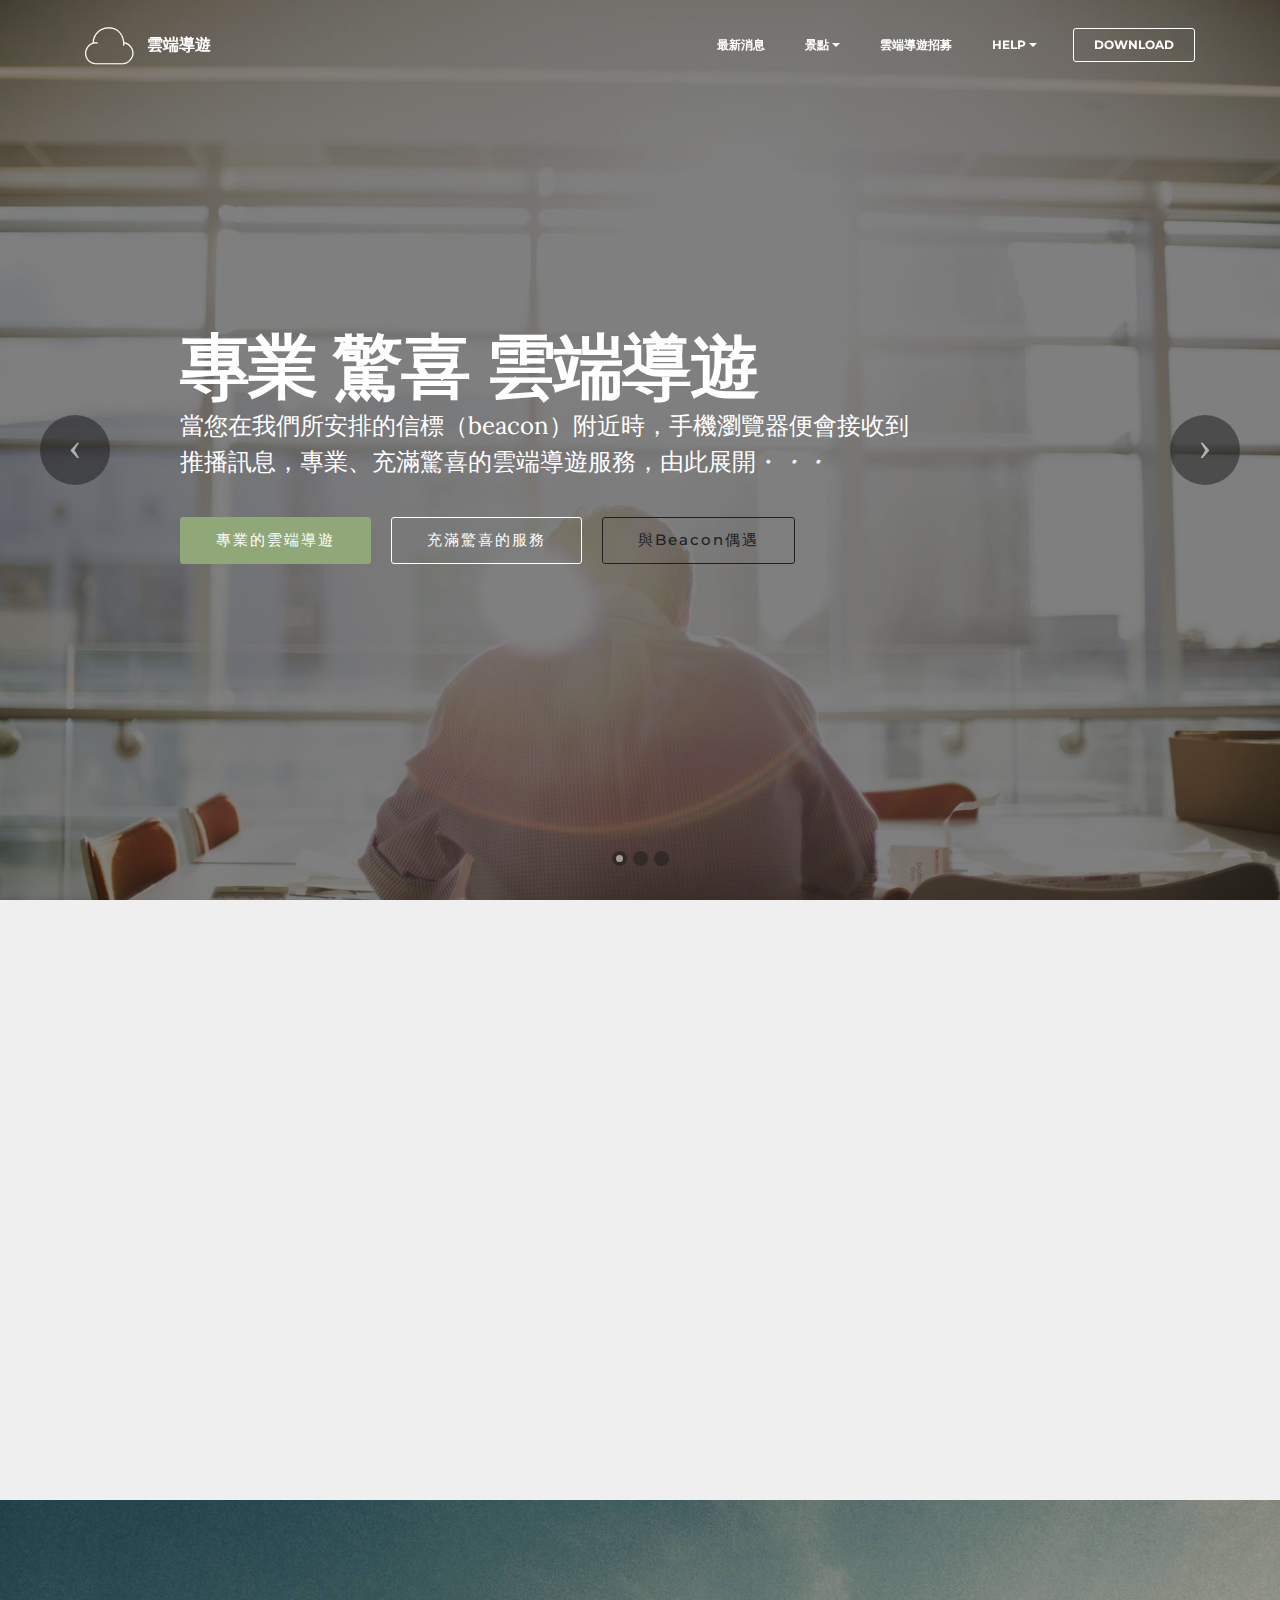
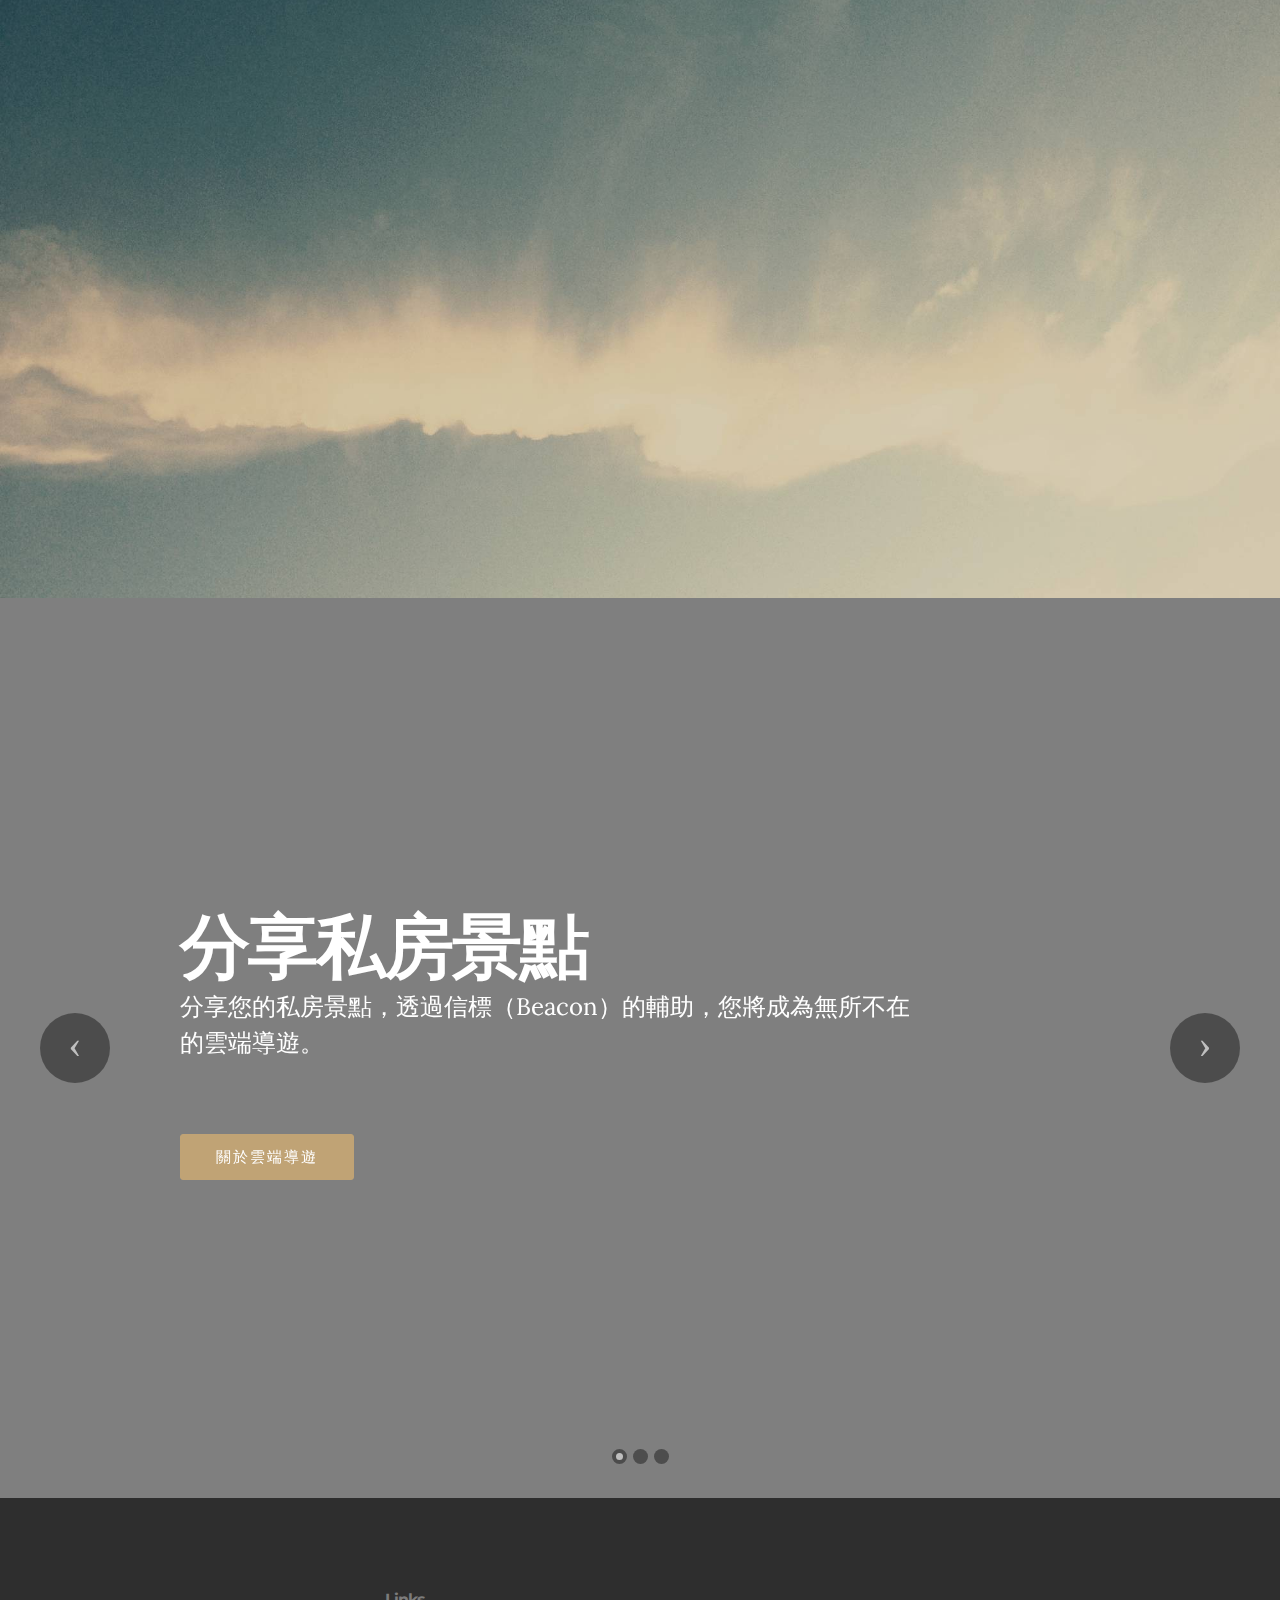
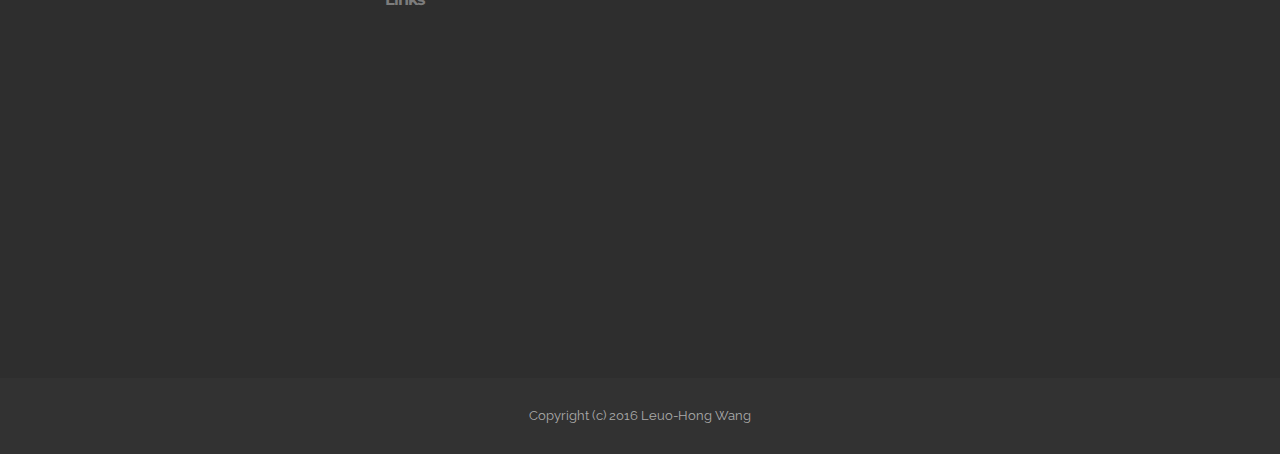
==== index.html @ e209ff15 "create github pages" ====
<!DOCTYPE html>
<html>
<head>
  <!-- Site made with Mobirise Website Builder v3.10.4, https://mobirise.com -->
  <meta charset="UTF-8">
  <meta http-equiv="X-UA-Compatible" content="IE=edge">
  <meta name="generator" content="Mobirise v3.10.4, mobirise.com">
  <meta name="viewport" content="width=device-width, initial-scale=1">
  <link rel="shortcut icon" href="assets/images/pon-128x68-38.jpg" type="image/x-icon">
  <meta name="description" content="">
  
  <link rel="stylesheet" href="https://fonts.googleapis.com/css?family=Lora:400,700,400italic,700italic&amp;subset=latin">
  <link rel="stylesheet" href="https://fonts.googleapis.com/css?family=Montserrat:400,700">
  <link rel="stylesheet" href="https://fonts.googleapis.com/css?family=Raleway:100,100i,200,200i,300,300i,400,400i,500,500i,600,600i,700,700i,800,800i,900,900i">
  <link rel="stylesheet" href="assets/bootstrap-material-design-font/css/material.css">
  <link rel="stylesheet" href="assets/et-line-font-plugin/style.css">
  <link rel="stylesheet" href="assets/web/assets/mobirise-icons/mobirise-icons.css">
  <link rel="stylesheet" href="assets/tether/tether.min.css">
  <link rel="stylesheet" href="assets/bootstrap/css/bootstrap.min.css">
  <link rel="stylesheet" href="assets/animate.css/animate.min.css">
  <link rel="stylesheet" href="assets/dropdown/css/style.css">
  <link rel="stylesheet" href="assets/theme/css/style.css">
  <link rel="stylesheet" href="assets/mobirise/css/mbr-additional.css" type="text/css">
  
  
  
</head>
<body>
<section id="menu-0">

    <nav class="navbar navbar-dropdown bg-color transparent navbar-fixed-top">
        <div class="container">

            <div class="mbr-table">
                <div class="mbr-table-cell">

                    <div class="navbar-brand">
                        <a href="index.html" class="etl-icon icon-cloud mbr-iconfont mbr-iconfont-menu navbar-logo"></a>
                        <a class="navbar-caption" href="https://mobirise.com">雲端導遊</a>
                    </div>

                </div>
                <div class="mbr-table-cell">

                    <button class="navbar-toggler pull-xs-right hidden-md-up" type="button" data-toggle="collapse" data-target="#exCollapsingNavbar">
                        <div class="hamburger-icon"></div>
                    </button>

                    <ul class="nav-dropdown collapse pull-xs-right nav navbar-nav navbar-toggleable-sm" id="exCollapsingNavbar"><li class="nav-item"><a class="nav-link link" href="https://mobirise.com/">最新消息</a></li><li class="nav-item dropdown open"><a class="nav-link link dropdown-toggle" data-toggle="dropdown-submenu" href="https://mobirise.com/" aria-expanded="true">景點</a><div class="dropdown-menu"><a class="dropdown-item" href="https://mobirise.com/">Mobile friendly</a><a class="dropdown-item" href="https://mobirise.com/">Based on Bootstrap</a><div class="dropdown"><a class="dropdown-item dropdown-toggle" data-toggle="dropdown-submenu" href="https://mobirise.com/">Trendy blocks</a><div class="dropdown-menu dropdown-submenu"><a class="dropdown-item" href="https://mobirise.com/">Image/content slider</a><a class="dropdown-item" href="https://mobirise.com/">Contact forms</a><a class="dropdown-item" href="https://mobirise.com/">Image gallery</a><a class="dropdown-item" href="https://mobirise.com/">Mobile menu</a><a class="dropdown-item" href="https://mobirise.com/">Google maps</a><a class="dropdown-item" href="https://mobirise.com/">Social buttons</a><a class="dropdown-item" href="https://mobirise.com/">Google fonts</a><a class="dropdown-item" href="https://mobirise.com/">Video background</a></div></div><a class="dropdown-item" href="https://mobirise.com/">Host anywhere</a></div></li><li class="nav-item"><a class="nav-link link" href="https://mobirise.com/" aria-expanded="false">雲端導遊招募</a></li><li class="nav-item dropdown"><a class="nav-link link dropdown-toggle" data-toggle="dropdown-submenu" href="https://mobirise.com/" aria-expanded="false">HELP</a><div class="dropdown-menu"><a class="dropdown-item" href="http://forums.mobirise.com/">Forum</a><a class="dropdown-item" href="https://mobirise.com/">Tutorials</a><a class="dropdown-item" href="https://mobirise.com/">Contact us</a></div></li><li class="nav-item nav-btn"><a class="nav-link btn btn-white btn-white-outline" href="https://mobirise.com/">DOWNLOAD</a></li></ul>
                    <button hidden="" class="navbar-toggler navbar-close" type="button" data-toggle="collapse" data-target="#exCollapsingNavbar">
                        <div class="close-icon"></div>
                    </button>

                </div>
            </div>

        </div>
    </nav>

</section>

<section class="engine"><a rel="external" href="https://mobirise.com">responsive web design software download</a></section><section class="mbr-slider mbr-section mbr-section__container carousel slide mbr-section-nopadding mbr-after-navbar" data-ride="carousel" data-keyboard="false" data-wrap="true" data-pause="false" data-interval="5000" id="slider3-6">
    <div>
        <div>
            <div>
                <ol class="carousel-indicators">
                    <li data-app-prevent-settings="" data-target="#slider3-6" class="active" data-slide-to="0"></li><li data-app-prevent-settings="" data-target="#slider3-6" data-slide-to="1"></li><li data-app-prevent-settings="" data-target="#slider3-6" data-slide-to="2"></li>
                </ol>
                <div class="carousel-inner" role="listbox">
                    <div class="mbr-section mbr-section-hero carousel-item dark center mbr-section-full active" data-bg-video-slide="false" style="background-image: url(assets/images/man-back.jpg);">
                        <div class="mbr-table-cell">
                            <div class="mbr-overlay"></div>
                            <div class="container-slide container">
                                
                                <div class="row">
                                    <div class="col-md-8 col-md-offset-1">
                                        <h2 class="mbr-section-title display-1">專業  驚喜  雲端導遊</h2>
                                        <p class="mbr-section-lead lead"><span style="font-style: normal;">當您在我們所安排的信標（beacon）附近時，手機瀏覽器便會接收到推播訊息，專業、充滿驚喜的雲端導遊服務，由此展開・</span>・・<br></p>

                                        <div class="mbr-section-btn"><a class="btn btn-lg btn-success" href="index.html#features6-8">專業的雲端導遊</a>  <a class="btn btn-lg btn-white-outline btn-white" href="index.html#features3-3">充滿驚喜的服務</a> <a class="btn btn-lg btn-black-outline btn-black" href="index.html#features3-3">與Beacon偶遇</a> </div>
                                    </div>
                                </div>
                            </div>
                        </div>
                    </div><div class="mbr-section mbr-section-hero carousel-item dark center mbr-section-full" data-bg-video-slide="https://www.youtube.com/watch?v=uNCr7NdOJgw">
                        <div class="mbr-table-cell">
                            <div class="mbr-overlay"></div>
                            <div class="container-slide container">
                                
                                <div class="row">
                                    <div class="col-md-8 col-md-offset-1">
                                        <h2 class="mbr-section-title display-1">私房景點 共享平台</h2>
                                        <p class="mbr-section-lead lead"><span style="font-style: normal;">透過專業導遊的文字、語音、多國語言導覽，攝手、寫手精美的照片與文字，大家共同構築一個私房景點的共享平台。只要您願意分享，您就是最佳的雲端導遊。</span></p>

                                        <div class="mbr-section-btn"><a class="btn btn-lg btn-primary" href="https://mobirise.com">了解更多</a> <a class="btn btn-lg btn-white btn-white-outline" href="https://mobirise.com">FOR MAC</a></div>
                                    </div>
                                </div>
                            </div>
                        </div>
                    </div><div class="mbr-section mbr-section-hero carousel-item dark center mbr-section-full" data-bg-video-slide="false" style="background-image: url(assets/images/sparklers.jpg);">
                        <div class="mbr-table-cell">
                            <div class="mbr-overlay"></div>
                            <div class="container-slide container">
                                
                                <div class="row">
                                    <div class="col-md-8 col-md-offset-3 text-xs-right">
                                        <h2 class="mbr-section-title display-1">BOOTSTRAP SLIDER</h2>
                                        <p class="mbr-section-lead lead">Choose from the large selection of latest pre-made blocks - jumbotrons, hero images, parallax scrolling, video backgrounds, hamburger menu, sticky header and more.</p>

                                        <div class="mbr-section-btn"><a class="btn btn-lg btn-info" href="https://mobirise.com">FOR WINDOWS</a> <a class="btn btn-lg btn-white btn-white-outline" href="https://mobirise.com">FOR MAC</a></div>
                                    </div>
                                </div>
                            </div>
                        </div>
                    </div>
                </div>

                <a data-app-prevent-settings="" class="left carousel-control" role="button" data-slide="prev" href="#slider3-6">
                    <span class="icon-prev" aria-hidden="true"></span>
                    <span class="sr-only">Previous</span>
                </a>
                <a data-app-prevent-settings="" class="right carousel-control" role="button" data-slide="next" href="#slider3-6">
                    <span class="icon-next" aria-hidden="true"></span>
                    <span class="sr-only">Next</span>
                </a>
            </div>
        </div>
    </div>
</section>

<section class="mbr-cards mbr-section mbr-section-nopadding" id="features6-8" style="background-color: rgb(239, 239, 239);">

    

    <div class="mbr-cards-row row">
        <div class="mbr-cards-col col-xs-12 col-lg-3" style="padding-top: 80px; padding-bottom: 80px;">
            <div class="container">
              <div class="card cart-block">
                  <div class="card-img"><a href="https://mobirise.com" class="mbri-video-play mbr-iconfont mbr-iconfont-features3"></a></div>
                  <div class="card-block">
                    <h4 class="card-title">語音導覽</h4>
                    <h5 class="card-subtitle"><span style="font-style: normal;">雲端導遊精心錄製</span></h5>
                    <p class="card-text">Bootstrap 4 has been noted as one of the most reliable and proven frameworks and Mobirise has been equipped to develop websites using this framework.</p>
                    <div class="card-btn"><a href="https://mobirise.com" class="btn btn-primary">MORE</a></div>
                    </div>
                </div>
            </div>
        </div>
        <div class="mbr-cards-col col-xs-12 col-lg-3" style="padding-top: 80px; padding-bottom: 80px;">
            <div class="container">
                <div class="card cart-block">
                    <div class="card-img"><a href="https://mobirise.com" class="etl-icon icon-global mbr-iconfont mbr-iconfont-features3"></a></div>
                    <div class="card-block">
                        <h4 class="card-title">多國語言</h4>
                        <h5 class="card-subtitle"><font color="#000000" style="font-style: normal;">中英日韓多國語言</font></h5>
                        <p class="card-text">One of Bootstrap 4's big points is responsiveness and Mobirise makes effective use of this by generating highly responsive website for you.</p>
                        <div class="card-btn"><a href="https://mobirise.com" class="btn btn-primary">MORE</a></div>
                    </div>
                </div>
            </div>
        </div>
        <div class="mbr-cards-col col-xs-12 col-lg-3" style="padding-top: 80px; padding-bottom: 80px;">
            <div class="container">
                <div class="card cart-block">
                    <div class="card-img"><a href="https://mobirise.com" class="mbri-users mbr-iconfont mbr-iconfont-features3"></a></div>
                    <div class="card-block">
                        <h4 class="card-title">專業導遊</h4>
                        <h5 class="card-subtitle"><span style="font-style: normal;">專業導遊跨刀雲端服務</span></h5>
                        <p class="card-text">Google has a highly exhaustive list of fonts compiled into its web font platform and Mobirise makes it easy for you to use them on your website easily and freely.</p>
                        <div class="card-btn"><a href="https://mobirise.com" class="btn btn-primary">MORE</a></div>
                    </div>
                </div>
            </div>
        </div>
        <div class="mbr-cards-col col-xs-12 col-lg-3" style="padding-top: 80px; padding-bottom: 80px;">
            <div class="container">
                <div class="card cart-block">
                    <div class="card-img"><a href="https://mobirise.com" class="etl-icon icon-mic mbr-iconfont mbr-iconfont-features3"></a></div>
                    <div class="card-block">
                        <h4 class="card-title">線上對談</h4>
                        <h5 class="card-subtitle"><span style="font-style: normal;">一對一線上對談立即解決您的疑問</span></h5>
                        <p class="card-text"><font color="#000000">提供一對一的線上對談功能。讓您直接與雲端導遊對談。</font></p>
                        <div class="card-btn"><a href="https://mobirise.com" class="btn btn-primary">MORE</a></div>
                    </div>
                </div>
            </div>
        </div>
        
        
    </div>
</section>

<section class="mbr-cards mbr-section mbr-section-nopadding mbr-background" id="features3-3" style="background-image: url(assets/images/jumbotron.jpg);">

    

    <div class="mbr-cards-row row">
        <div class="mbr-cards-col col-xs-12 col-lg-4" style="padding-top: 80px; padding-bottom: 80px;">
            <div class="container">
              <div class="card cart-block">
                  <div class="card-img"><img src="assets/images/table.jpg" class="card-img-top"></div>
                  <div class="card-block">
                    <h4 class="card-title">私房景點</h4>
                    <h5 class="card-subtitle">Bootstrap 4 has been noted</h5>
                    <p class="card-text">Bootstrap 4 has been noted as one of the most reliable and proven frameworks and Mobirise has been equipped to develop websites using this framework.</p>
                    <div class="card-btn"><a href="https://mobirise.com" class="btn btn-primary">MORE</a></div>
                    </div>
                </div>
            </div>
        </div>
        <div class="mbr-cards-col col-xs-12 col-lg-4" style="padding-top: 80px; padding-bottom: 80px;">
            <div class="container">
                <div class="card cart-block">
                    <div class="card-img"><img src="assets/images/desktop.jpg" class="card-img-top"></div>
                    <div class="card-block">
                        <h4 class="card-title"><font color="#000000">鄰近店家優惠</font></h4>
                        <h5 class="card-subtitle">One of Bootstrap 4's big points</h5>
                        <p class="card-text">One of Bootstrap 4's big points is responsiveness and Mobirise makes effective use of this by generating highly responsive website for you.</p>
                        <div class="card-btn"><a href="https://mobirise.com" class="btn btn-primary">MORE</a></div>
                    </div>
                </div>
            </div>
        </div>
        <div class="mbr-cards-col col-xs-12 col-lg-4" style="padding-top: 80px; padding-bottom: 80px;">
            <div class="container">
                <div class="card cart-block">
                    <div class="card-img"><img src="assets/images/coworkers.jpg" class="card-img-top"></div>
                    <div class="card-block">
                        <h4 class="card-title">不可思議的導覽內容</h4>
                        <h5 class="card-subtitle">Google has a highly exhaustive list of fonts</h5>
                        <p class="card-text">Google has a highly exhaustive list of fonts compiled into its web font platform and Mobirise makes it easy for you to use them on your website easily and freely.</p>
                        <div class="card-btn"><a href="https://mobirise.com" class="btn btn-primary">MORE</a></div>
                    </div>
                </div>
            </div>
        </div>
        
        
        
    </div>
</section>

<section class="mbr-slider mbr-section mbr-section__container carousel slide mbr-section-nopadding" data-ride="carousel" data-keyboard="false" data-wrap="true" data-pause="false" data-interval="5000" id="slider-5">
    <div>
        <div>
            <div>
                <ol class="carousel-indicators">
                    <li data-app-prevent-settings="" data-target="#slider-5" data-slide-to="0" class="active"></li><li data-app-prevent-settings="" data-target="#slider-5" data-slide-to="1"></li><li data-app-prevent-settings="" data-target="#slider-5" class="" data-slide-to="2"></li>
                </ol>
                <div class="carousel-inner" role="listbox">
                    <div class="mbr-section mbr-section-hero carousel-item dark center mbr-section-full active" data-bg-video-slide="https://www.youtube.com/watch?v=uNCr7NdOJgw">
                        <div class="mbr-table-cell">
                            <div class="mbr-overlay"></div>
                            <div class="container-slide container">
                                
                                <div class="row">
                                    <div class="col-md-8 col-md-offset-1">
                                        <h2 class="mbr-section-title display-1">分享私房景點</h2>
                                        <p class="mbr-section-lead lead"><span style="font-style: normal;">分享您的私房景點，透過信標（Beacon）的輔助，您將成為無所不在的雲端導遊。</span><br><span style="font-style: normal;"><br></span></p>

                                        <div class="mbr-section-btn"><a class="btn btn-lg btn-primary" href="https://mobirise.com">關於雲端導遊</a> </div>
                                    </div>
                                </div>
                            </div>
                        </div>
                    </div><div class="mbr-section mbr-section-hero carousel-item dark center mbr-section-full" data-bg-video-slide="false" style="background-image: url(assets/images/man-back.jpg);">
                        <div class="mbr-table-cell">
                            <div class="mbr-overlay"></div>
                            <div class="container-slide container">
                                
                                <div class="row">
                                    <div class="col-md-8 col-md-offset-1">
                                        <h2 class="mbr-section-title display-1">專業 &nbsp;驚喜 &nbsp;雲端導遊</h2>
                                        <p class="mbr-section-lead lead"><span style="font-style: normal;">當您在我們所安排的信標（beacon）附近時，手機瀏覽器便會接收到推播訊息，專業、為您帶來驚喜的雲端導遊服務，便由此展開。。。</span></p>

                                        <div class="mbr-section-btn"><a class="btn btn-lg btn-success" href="https://mobirise.com">專業導覽</a>  </div>
                                    </div>
                                </div>
                            </div>
                        </div>
                    </div><div class="mbr-section mbr-section-hero carousel-item dark center mbr-section-full" data-bg-video-slide="false" style="background-image: url(assets/images/sparklers.jpg);">
                        <div class="mbr-table-cell">
                            <div class="mbr-overlay"></div>
                            <div class="container-slide container">
                                
                                <div class="row">
                                    <div class="col-md-8 col-md-offset-3 text-xs-right">
                                        <h2 class="mbr-section-title display-1">信標訊息推播</h2>
                                        <p class="mbr-section-lead lead"><span style="font-style: normal;">當您的s, hamburger menu, sticky header and more.</span></p>

                                        <div class="mbr-section-btn"><a class="btn btn-lg btn-info" href="https://mobirise.com">FOR WINDOWS</a> <a class="btn btn-lg btn-white btn-white-outline" href="https://mobirise.com">FOR MAC</a></div>
                                    </div>
                                </div>
                            </div>
                        </div>
                    </div>
                </div>

                <a data-app-prevent-settings="" class="left carousel-control" role="button" data-slide="prev" href="#slider-5">
                    <span class="icon-prev" aria-hidden="true"></span>
                    <span class="sr-only">Previous</span>
                </a>
                <a data-app-prevent-settings="" class="right carousel-control" role="button" data-slide="next" href="#slider-5">
                    <span class="icon-next" aria-hidden="true"></span>
                    <span class="sr-only">Next</span>
                </a>
            </div>
        </div>
    </div>
</section>

<section class="mbr-section mbr-section-md-padding mbr-footer footer2" id="contacts2-4" style="background-color: rgb(46, 46, 46); padding-top: 90px; padding-bottom: 90px;">
    
    <div class="container">
        <div class="row">
            <div class="mbr-footer-content col-xs-12 col-md-3">
                <p><strong>Address</strong><br>
1234 Street Name<br>
City, AA 99999<br><br><br>
<strong>Contacts</strong><br>
Email: support@mobirise.com<br>
Phone: +1 (0) 000 0000 001<br>
Fax: +1 (0) 000 0000 002</p>
            </div>
            <div class="mbr-footer-content col-xs-12 col-md-3"><strong>Links</strong><ul><li><a class="text-white" href="https://mobirise.com/">Website builder</a></li><li><a class="text-white" href="https://mobirise.com/mobirise-free-win.zip">Download for Windows</a></li><li><a class="text-white" href="https://mobirise.com/mobirise-free-mac.zip">Download for Mac</a></li></ul></div>
            <div class="col-xs-12 col-md-6">
                <div class="mbr-map"><iframe frameborder="0" style="border:0" src="https://www.google.com/maps/embed/v1/place?key=AIzaSyA0Dx_boXQiwvdz8sJHoYeZNVTdoWONYkU&amp;q=place_id:ChIJZ3Bl622pQjQR0qw_1goAzaI" allowfullscreen=""></iframe></div>
            </div>
        </div>
    </div>
</section>

<footer class="mbr-small-footer mbr-section mbr-section-nopadding" id="footer1-2" style="background-color: rgb(50, 50, 50); padding-top: 1.75rem; padding-bottom: 1.75rem;">
    
    <div class="container">
        <p class="text-xs-center">Copyright (c) 2016 Leuo-Hong Wang</p>
    </div>
</footer>


  <script src="assets/web/assets/jquery/jquery.min.js"></script>
  <script src="assets/tether/tether.min.js"></script>
  <script src="assets/bootstrap/js/bootstrap.min.js"></script>
  <script src="assets/smooth-scroll/SmoothScroll.js"></script>
  <script src="assets/viewportChecker/jquery.viewportchecker.js"></script>
  <script src="assets/bootstrap-carousel-swipe/bootstrap-carousel-swipe.js"></script>
  <script src="assets/jquery-mb-ytplayer/jquery.mb.YTPlayer.min.js"></script>
  <script src="assets/dropdown/js/script.min.js"></script>
  <script src="assets/touchSwipe/jquery.touchSwipe.min.js"></script>
  <script src="assets/theme/js/script.js"></script>
  <script src="assets/mobirise-slider-video/script.js"></script>
  
  
  <input name="animation" type="hidden">
  </body>
</html>
---- assets/bootstrap-material-design-font/css/material.css ----
@font-face {
  font-family: 'Material-Design-Icons';
  src: url('../fonts/Material-Design-Icons.eot?3ocs8m');
  src: url('../fonts/Material-Design-Icons.eot?#iefix3ocs8m') format('embedded-opentype'), url('../fonts/Material-Design-Icons.woff?3ocs8m') format('woff'), url('../fonts/Material-Design-Icons.ttf?3ocs8m') format('truetype'), url('../fonts/Material-Design-Icons.svg?3ocs8m#Material-Design-Icons') format('svg');
  font-weight: normal;
  font-style: normal;
}
[class^="mdi-"],
[class*="mdi-"] {
  speak: none;
  display: inline-block;
  font-style: normal;
  font-variant:normal;
  font-weight:normal;
  /*font-size:24px;*/
  line-height:1;
  font-family:'Material-Design-Icons' !important;
  text-rendering: auto;
  
  -webkit-font-smoothing: antialiased;
  -moz-osx-font-smoothing: grayscale;
  -webkit-transform: translate(0, 0);
      -ms-transform: translate(0, 0);
          transform: translate(0, 0);
}
[class^="mdi-"]:before,
[class*="mdi-"]:before {
  display: inline-block;
  speak: none;
  text-decoration: inherit;
}
[class^="mdi-"].pull-left,
[class*="mdi-"].pull-left {
  margin-right: .3em;
}
[class^="mdi-"].pull-right,
[class*="mdi-"].pull-right {
  margin-left: .3em;
}
[class^="mdi-"].mdi-lg:before,
[class*="mdi-"].mdi-lg:before,
[class^="mdi-"].mdi-lg:after,
[class*="mdi-"].mdi-lg:after {
  font-size: 1.33333333em;
  line-height: 0.75em;
  vertical-align: -15%;
}
[class^="mdi-"].mdi-2x:before,
[class*="mdi-"].mdi-2x:before,
[class^="mdi-"].mdi-2x:after,
[class*="mdi-"].mdi-2x:after {
  font-size: 2em;
}
[class^="mdi-"].mdi-3x:before,
[class*="mdi-"].mdi-3x:before,
[class^="mdi-"].mdi-3x:after,
[class*="mdi-"].mdi-3x:after {
  font-size: 3em;
}
[class^="mdi-"].mdi-4x:before,
[class*="mdi-"].mdi-4x:before,
[class^="mdi-"].mdi-4x:after,
[class*="mdi-"].mdi-4x:after {
  font-size: 4em;
}
[class^="mdi-"].mdi-5x:before,
[class*="mdi-"].mdi-5x:before,
[class^="mdi-"].mdi-5x:after,
[class*="mdi-"].mdi-5x:after {
  font-size: 5em;
}
[class^="mdi-device-signal-cellular-"]:after,
[class^="mdi-device-battery-"]:after,
[class^="mdi-device-battery-charging-"]:after,
[class^="mdi-device-signal-cellular-connected-no-internet-"]:after,
[class^="mdi-device-signal-wifi-"]:after,
[class^="mdi-device-signal-wifi-statusbar-not-connected"]:after,
.mdi-device-network-wifi:after {
  opacity: .3;
  position: absolute;
  left: 0;
  top: 0;
  z-index: 1;
  display: inline-block;
  speak: none;
  text-decoration: inherit;
}
[class^="mdi-device-signal-cellular-"]:after {
  content: "\e758";
}
[class^="mdi-device-battery-"]:after {
  content: "\e735";
}
[class^="mdi-device-battery-charging-"]:after {
  content: "\e733";
}
[class^="mdi-device-signal-cellular-connected-no-internet-"]:after {
  content: "\e75d";
}
[class^="mdi-device-signal-wifi-"]:after,
.mdi-device-network-wifi:after {
  content: "\e765";
}
[class^="mdi-device-signal-wifi-statusbasr-not-connected"]:after {
  content: "\e8f7";
}
.mdi-device-signal-cellular-off:after,
.mdi-device-signal-cellular-null:after,
.mdi-device-signal-cellular-no-sim:after,
.mdi-device-signal-wifi-off:after,
.mdi-device-signal-wifi-4-bar:after,
.mdi-device-signal-cellular-4-bar:after,
.mdi-device-battery-alert:after,
.mdi-device-signal-cellular-connected-no-internet-4-bar:after,
.mdi-device-battery-std:after,
.mdi-device-battery-full .mdi-device-battery-unknown:after {
  content: "";
}
.mdi-fw {
  width: 1.28571429em;
  text-align: center;
}
.mdi-ul {
  padding-left: 0;
  margin-left: 2.14285714em;
  list-style-type: none;
}
.mdi-ul > li {
  position: relative;
}
.mdi-li {
  position: absolute;
  left: -2.14285714em;
  width: 2.14285714em;
  top: 0.14285714em;
  text-align: center;
}
.mdi-li.mdi-lg {
  left: -1.85714286em;
}
.mdi-border {
  padding: .2em .25em .15em;
  border: solid 0.08em #eeeeee;
  border-radius: .1em;
}
.mdi-spin {
  -webkit-animation: mdi-spin 2s infinite linear;
  animation: mdi-spin 2s infinite linear;
  -webkit-transform-origin: 50% 50%;
  -ms-transform-origin: 50% 50%;
      transform-origin: 50% 50%;
}
.mdi-pulse {
  -webkit-animation: mdi-spin 1s steps(8) infinite;
  animation: mdi-spin 1s steps(8) infinite;
  -webkit-transform-origin: 50% 50%;
  -ms-transform-origin: 50% 50%;
      transform-origin: 50% 50%;
}
@-webkit-keyframes mdi-spin {
  0% {
    -webkit-transform: rotate(0deg);
    transform: rotate(0deg);
  }
  100% {
    -webkit-transform: rotate(359deg);
    transform: rotate(359deg);
  }
}
@keyframes mdi-spin {
  0% {
    -webkit-transform: rotate(0deg);
    transform: rotate(0deg);
  }
  100% {
    -webkit-transform: rotate(359deg);
    transform: rotate(359deg);
  }
}
.mdi-rotate-90 {
  filter: progid:DXImageTransform.Microsoft.BasicImage(rotation=1);
  -webkit-transform: rotate(90deg);
  -ms-transform: rotate(90deg);
  transform: rotate(90deg);
}
.mdi-rotate-180 {
  filter: progid:DXImageTransform.Microsoft.BasicImage(rotation=2);
  -webkit-transform: rotate(180deg);
  -ms-transform: rotate(180deg);
  transform: rotate(180deg);
}
.mdi-rotate-270 {
  filter: progid:DXImageTransform.Microsoft.BasicImage(rotation=3);
  -webkit-transform: rotate(270deg);
  -ms-transform: rotate(270deg);
  transform: rotate(270deg);
}
.mdi-flip-horizontal {
  filter: progid:DXImageTransform.Microsoft.BasicImage(rotation=0, mirror=1);
  -webkit-transform: scale(-1, 1);
  -ms-transform: scale(-1, 1);
  transform: scale(-1, 1);
}
.mdi-flip-vertical {
  filter: progid:DXImageTransform.Microsoft.BasicImage(rotation=2, mirror=1);
  -webkit-transform: scale(1, -1);
  -ms-transform: scale(1, -1);
  transform: scale(1, -1);
}
:root .mdi-rotate-90,
:root .mdi-rotate-180,
:root .mdi-rotate-270,
:root .mdi-flip-horizontal,
:root .mdi-flip-vertical {
  -webkit-filter: none;
          filter: none;
}
.mdi-stack {
  position: relative;
  display: inline-block;
  width: 2em;
  height: 2em;
  line-height: 2em;
  vertical-align: middle;
}
.mdi-stack-1x,
.mdi-stack-2x {
  position: absolute;
  left: 0;
  width: 100%;
  text-align: center;
}
.mdi-stack-1x {
  line-height: inherit;
}
.mdi-stack-2x {
  font-size: 2em;
}
.mdi-inverse {
  color: #ffffff;
}
/* Start Icons */
.mdi-action-3d-rotation:before {
  content: "\e600";
}
.mdi-action-accessibility:before {
  content: "\e601";
}
.mdi-action-account-balance-wallet:before {
  content: "\e602";
}
.mdi-action-account-balance:before {
  content: "\e603";
}
.mdi-action-account-box:before {
  content: "\e604";
}
.mdi-action-account-child:before {
  content: "\e605";
}
.mdi-action-account-circle:before {
  content: "\e606";
}
.mdi-action-add-shopping-cart:before {
  content: "\e607";
}
.mdi-action-alarm-add:before {
  content: "\e608";
}
.mdi-action-alarm-off:before {
  content: "\e609";
}
.mdi-action-alarm-on:before {
  content: "\e60a";
}
.mdi-action-alarm:before {
  content: "\e60b";
}
.mdi-action-android:before {
  content: "\e60c";
}
.mdi-action-announcement:before {
  content: "\e60d";
}
.mdi-action-aspect-ratio:before {
  content: "\e60e";
}
.mdi-action-assessment:before {
  content: "\e60f";
}
.mdi-action-assignment-ind:before {
  content: "\e610";
}
.mdi-action-assignment-late:before {
  content: "\e611";
}
.mdi-action-assignment-return:before {
  content: "\e612";
}
.mdi-action-assignment-returned:before {
  content: "\e613";
}
.mdi-action-assignment-turned-in:before {
  content: "\e614";
}
.mdi-action-assignment:before {
  content: "\e615";
}
.mdi-action-autorenew:before {
  content: "\e616";
}
.mdi-action-backup:before {
  content: "\e617";
}
.mdi-action-book:before {
  content: "\e618";
}
.mdi-action-bookmark-outline:before {
  content: "\e619";
}
.mdi-action-bookmark:before {
  content: "\e61a";
}
.mdi-action-bug-report:before {
  content: "\e61b";
}
.mdi-action-cached:before {
  content: "\e61c";
}
.mdi-action-check-circle:before {
  content: "\e61d";
}
.mdi-action-class:before {
  content: "\e61e";
}
.mdi-action-credit-card:before {
  content: "\e61f";
}
.mdi-action-dashboard:before {
  content: "\e620";
}
.mdi-action-delete:before {
  content: "\e621";
}
.mdi-action-description:before {
  content: "\e622";
}
.mdi-action-dns:before {
  content: "\e623";
}
.mdi-action-done-all:before {
  content: "\e624";
}
.mdi-action-done:before {
  content: "\e625";
}
.mdi-action-event:before {
  content: "\e626";
}
.mdi-action-exit-to-app:before {
  content: "\e627";
}
.mdi-action-explore:before {
  content: "\e628";
}
.mdi-action-extension:before {
  content: "\e629";
}
.mdi-action-face-unlock:before {
  content: "\e62a";
}
.mdi-action-favorite-outline:before {
  content: "\e62b";
}
.mdi-action-favorite:before {
  content: "\e62c";
}
.mdi-action-find-in-page:before {
  content: "\e62d";
}
.mdi-action-find-replace:before {
  content: "\e62e";
}
.mdi-action-flip-to-back:before {
  content: "\e62f";
}
.mdi-action-flip-to-front:before {
  content: "\e630";
}
.mdi-action-get-app:before {
  content: "\e631";
}
.mdi-action-grade:before {
  content: "\e632";
}
.mdi-action-group-work:before {
  content: "\e633";
}
.mdi-action-help:before {
  content: "\e634";
}
.mdi-action-highlight-remove:before {
  content: "\e635";
}
.mdi-action-history:before {
  content: "\e636";
}
.mdi-action-home:before {
  content: "\e637";
}
.mdi-action-https:before {
  content: "\e638";
}
.mdi-action-info-outline:before {
  content: "\e639";
}
.mdi-action-info:before {
  content: "\e63a";
}
.mdi-action-input:before {
  content: "\e63b";
}
.mdi-action-invert-colors:before {
  content: "\e63c";
}
.mdi-action-label-outline:before {
  content: "\e63d";
}
.mdi-action-label:before {
  content: "\e63e";
}
.mdi-action-language:before {
  content: "\e63f";
}
.mdi-action-launch:before {
  content: "\e640";
}
.mdi-action-list:before {
  content: "\e641";
}
.mdi-action-lock-open:before {
  content: "\e642";
}
.mdi-action-lock-outline:before {
  content: "\e643";
}
.mdi-action-lock:before {
  content: "\e644";
}
.mdi-action-loyalty:before {
  content: "\e645";
}
.mdi-action-markunread-mailbox:before {
  content: "\e646";
}
.mdi-action-note-add:before {
  content: "\e647";
}
.mdi-action-open-in-browser:before {
  content: "\e648";
}
.mdi-action-open-in-new:before {
  content: "\e649";
}
.mdi-action-open-with:before {
  content: "\e64a";
}
.mdi-action-pageview:before {
  content: "\e64b";
}
.mdi-action-payment:before {
  content: "\e64c";
}
.mdi-action-perm-camera-mic:before {
  content: "\e64d";
}
.mdi-action-perm-contact-cal:before {
  content: "\e64e";
}
.mdi-action-perm-data-setting:before {
  content: "\e64f";
}
.mdi-action-perm-device-info:before {
  content: "\e650";
}
.mdi-action-perm-identity:before {
  content: "\e651";
}
.mdi-action-perm-media:before {
  content: "\e652";
}
.mdi-action-perm-phone-msg:before {
  content: "\e653";
}
.mdi-action-perm-scan-wifi:before {
  content: "\e654";
}
.mdi-action-picture-in-picture:before {
  content: "\e655";
}
.mdi-action-polymer:before {
  content: "\e656";
}
.mdi-action-print:before {
  content: "\e657";
}
.mdi-action-query-builder:before {
  content: "\e658";
}
.mdi-action-question-answer:before {
  content: "\e659";
}
.mdi-action-receipt:before {
  content: "\e65a";
}
.mdi-action-redeem:before {
  content: "\e65b";
}
.mdi-action-reorder:before {
  content: "\e65c";
}
.mdi-action-report-problem:before {
  content: "\e65d";
}
.mdi-action-restore:before {
  content: "\e65e";
}
.mdi-action-room:before {
  content: "\e65f";
}
.mdi-action-schedule:before {
  content: "\e660";
}
.mdi-action-search:before {
  content: "\e661";
}
.mdi-action-settings-applications:before {
  content: "\e662";
}
.mdi-action-settings-backup-restore:before {
  content: "\e663";
}
.mdi-action-settings-bluetooth:before {
  content: "\e664";
}
.mdi-action-settings-cell:before {
  content: "\e665";
}
.mdi-action-settings-display:before {
  content: "\e666";
}
.mdi-action-settings-ethernet:before {
  content: "\e667";
}
.mdi-action-settings-input-antenna:before {
  content: "\e668";
}
.mdi-action-settings-input-component:before {
  content: "\e669";
}
.mdi-action-settings-input-composite:before {
  content: "\e66a";
}
.mdi-action-settings-input-hdmi:before {
  content: "\e66b";
}
.mdi-action-settings-input-svideo:before {
  content: "\e66c";
}
.mdi-action-settings-overscan:before {
  content: "\e66d";
}
.mdi-action-settings-phone:before {
  content: "\e66e";
}
.mdi-action-settings-power:before {
  content: "\e66f";
}
.mdi-action-settings-remote:before {
  content: "\e670";
}
.mdi-action-settings-voice:before {
  content: "\e671";
}
.mdi-action-settings:before {
  content: "\e672";
}
.mdi-action-shop-two:before {
  content: "\e673";
}
.mdi-action-shop:before {
  content: "\e674";
}
.mdi-action-shopping-basket:before {
  content: "\e675";
}
.mdi-action-shopping-cart:before {
  content: "\e676";
}
.mdi-action-speaker-notes:before {
  content: "\e677";
}
.mdi-action-spellcheck:before {
  content: "\e678";
}
.mdi-action-star-rate:before {
  content: "\e679";
}
.mdi-action-stars:before {
  content: "\e67a";
}
.mdi-action-store:before {
  content: "\e67b";
}
.mdi-action-subject:before {
  content: "\e67c";
}
.mdi-action-supervisor-account:before {
  content: "\e67d";
}
.mdi-action-swap-horiz:before {
  content: "\e67e";
}
.mdi-action-swap-vert-circle:before {
  content: "\e67f";
}
.mdi-action-swap-vert:before {
  content: "\e680";
}
.mdi-action-system-update-tv:before {
  content: "\e681";
}
.mdi-action-tab-unselected:before {
  content: "\e682";
}
.mdi-action-tab:before {
  content: "\e683";
}
.mdi-action-theaters:before {
  content: "\e684";
}
.mdi-action-thumb-down:before {
  content: "\e685";
}
.mdi-action-thumb-up:before {
  content: "\e686";
}
.mdi-action-thumbs-up-down:before {
  content: "\e687";
}
.mdi-action-toc:before {
  content: "\e688";
}
.mdi-action-today:before {
  content: "\e689";
}
.mdi-action-track-changes:before {
  content: "\e68a";
}
.mdi-action-translate:before {
  content: "\e68b";
}
.mdi-action-trending-down:before {
  content: "\e68c";
}
.mdi-action-trending-neutral:before {
  content: "\e68d";
}
.mdi-action-trending-up:before {
  content: "\e68e";
}
.mdi-action-turned-in-not:before {
  content: "\e68f";
}
.mdi-action-turned-in:before {
  content: "\e690";
}
.mdi-action-verified-user:before {
  content: "\e691";
}
.mdi-action-view-agenda:before {
  content: "\e692";
}
.mdi-action-view-array:before {
  content: "\e693";
}
.mdi-action-view-carousel:before {
  content: "\e694";
}
.mdi-action-view-column:before {
  content: "\e695";
}
.mdi-action-view-day:before {
  content: "\e696";
}
.mdi-action-view-headline:before {
  content: "\e697";
}
.mdi-action-view-list:before {
  content: "\e698";
}
.mdi-action-view-module:before {
  content: "\e699";
}
.mdi-action-view-quilt:before {
  content: "\e69a";
}
.mdi-action-view-stream:before {
  content: "\e69b";
}
.mdi-action-view-week:before {
  content: "\e69c";
}
.mdi-action-visibility-off:before {
  content: "\e69d";
}
.mdi-action-visibility:before {
  content: "\e69e";
}
.mdi-action-wallet-giftcard:before {
  content: "\e69f";
}
.mdi-action-wallet-membership:before {
  content: "\e6a0";
}
.mdi-action-wallet-travel:before {
  content: "\e6a1";
}
.mdi-action-work:before {
  content: "\e6a2";
}
.mdi-alert-error:before {
  content: "\e6a3";
}
.mdi-alert-warning:before {
  content: "\e6a4";
}
.mdi-av-album:before {
  content: "\e6a5";
}
.mdi-av-closed-caption:before {
  content: "\e6a6";
}
.mdi-av-equalizer:before {
  content: "\e6a7";
}
.mdi-av-explicit:before {
  content: "\e6a8";
}
.mdi-av-fast-forward:before {
  content: "\e6a9";
}
.mdi-av-fast-rewind:before {
  content: "\e6aa";
}
.mdi-av-games:before {
  content: "\e6ab";
}
.mdi-av-hearing:before {
  content: "\e6ac";
}
.mdi-av-high-quality:before {
  content: "\e6ad";
}
.mdi-av-loop:before {
  content: "\e6ae";
}
.mdi-av-mic-none:before {
  content: "\e6af";
}
.mdi-av-mic-off:before {
  content: "\e6b0";
}
.mdi-av-mic:before {
  content: "\e6b1";
}
.mdi-av-movie:before {
  content: "\e6b2";
}
.mdi-av-my-library-add:before {
  content: "\e6b3";
}
.mdi-av-my-library-books:before {
  content: "\e6b4";
}
.mdi-av-my-library-music:before {
  content: "\e6b5";
}
.mdi-av-new-releases:before {
  content: "\e6b6";
}
.mdi-av-not-interested:before {
  content: "\e6b7";
}
.mdi-av-pause-circle-fill:before {
  content: "\e6b8";
}
.mdi-av-pause-circle-outline:before {
  content: "\e6b9";
}
.mdi-av-pause:before {
  content: "\e6ba";
}
.mdi-av-play-arrow:before {
  content: "\e6bb";
}
.mdi-av-play-circle-fill:before {
  content: "\e6bc";
}
.mdi-av-play-circle-outline:before {
  content: "\e6bd";
}
.mdi-av-play-shopping-bag:before {
  content: "\e6be";
}
.mdi-av-playlist-add:before {
  content: "\e6bf";
}
.mdi-av-queue-music:before {
  content: "\e6c0";
}
.mdi-av-queue:before {
  content: "\e6c1";
}
.mdi-av-radio:before {
  content: "\e6c2";
}
.mdi-av-recent-actors:before {
  content: "\e6c3";
}
.mdi-av-repeat-one:before {
  content: "\e6c4";
}
.mdi-av-repeat:before {
  content: "\e6c5";
}
.mdi-av-replay:before {
  content: "\e6c6";
}
.mdi-av-shuffle:before {
  content: "\e6c7";
}
.mdi-av-skip-next:before {
  content: "\e6c8";
}
.mdi-av-skip-previous:before {
  content: "\e6c9";
}
.mdi-av-snooze:before {
  content: "\e6ca";
}
.mdi-av-stop:before {
  content: "\e6cb";
}
.mdi-av-subtitles:before {
  content: "\e6cc";
}
.mdi-av-surround-sound:before {
  content: "\e6cd";
}
.mdi-av-timer:before {
  content: "\e6ce";
}
.mdi-av-video-collection:before {
  content: "\e6cf";
}
.mdi-av-videocam-off:before {
  content: "\e6d0";
}
.mdi-av-videocam:before {
  content: "\e6d1";
}
.mdi-av-volume-down:before {
  content: "\e6d2";
}
.mdi-av-volume-mute:before {
  content: "\e6d3";
}
.mdi-av-volume-off:before {
  content: "\e6d4";
}
.mdi-av-volume-up:before {
  content: "\e6d5";
}
.mdi-av-web:before {
  content: "\e6d6";
}
.mdi-communication-business:before {
  content: "\e6d7";
}
.mdi-communication-call-end:before {
  content: "\e6d8";
}
.mdi-communication-call-made:before {
  content: "\e6d9";
}
.mdi-communication-call-merge:before {
  content: "\e6da";
}
.mdi-communication-call-missed:before {
  content: "\e6db";
}
.mdi-communication-call-received:before {
  content: "\e6dc";
}
.mdi-communication-call-split:before {
  content: "\e6dd";
}
.mdi-communication-call:before {
  content: "\e6de";
}
.mdi-communication-chat:before {
  content: "\e6df";
}
.mdi-communication-clear-all:before {
  content: "\e6e0";
}
.mdi-communication-comment:before {
  content: "\e6e1";
}
.mdi-communication-contacts:before {
  content: "\e6e2";
}
.mdi-communication-dialer-sip:before {
  content: "\e6e3";
}
.mdi-communication-dialpad:before {
  content: "\e6e4";
}
.mdi-communication-dnd-on:before {
  content: "\e6e5";
}
.mdi-communication-email:before {
  content: "\e6e6";
}
.mdi-communication-forum:before {
  content: "\e6e7";
}
.mdi-communication-import-export:before {
  content: "\e6e8";
}
.mdi-communication-invert-colors-off:before {
  content: "\e6e9";
}
.mdi-communication-invert-colors-on:before {
  content: "\e6ea";
}
.mdi-communication-live-help:before {
  content: "\e6eb";
}
.mdi-communication-location-off:before {
  content: "\e6ec";
}
.mdi-communication-location-on:before {
  content: "\e6ed";
}
.mdi-communication-message:before {
  content: "\e6ee";
}
.mdi-communication-messenger:before {
  content: "\e6ef";
}
.mdi-communication-no-sim:before {
  content: "\e6f0";
}
.mdi-communication-phone:before {
  content: "\e6f1";
}
.mdi-communication-portable-wifi-off:before {
  content: "\e6f2";
}
.mdi-communication-quick-contacts-dialer:before {
  content: "\e6f3";
}
.mdi-communication-quick-contacts-mail:before {
  content: "\e6f4";
}
.mdi-communication-ring-volume:before {
  content: "\e6f5";
}
.mdi-communication-stay-current-landscape:before {
  content: "\e6f6";
}
.mdi-communication-stay-current-portrait:before {
  content: "\e6f7";
}
.mdi-communication-stay-primary-landscape:before {
  content: "\e6f8";
}
.mdi-communication-stay-primary-portrait:before {
  content: "\e6f9";
}
.mdi-communication-swap-calls:before {
  content: "\e6fa";
}
.mdi-communication-textsms:before {
  content: "\e6fb";
}
.mdi-communication-voicemail:before {
  content: "\e6fc";
}
.mdi-communication-vpn-key:before {
  content: "\e6fd";
}
.mdi-content-add-box:before {
  content: "\e6fe";
}
.mdi-content-add-circle-outline:before {
  content: "\e6ff";
}
.mdi-content-add-circle:before {
  content: "\e700";
}
.mdi-content-add:before {
  content: "\e701";
}
.mdi-content-archive:before {
  content: "\e702";
}
.mdi-content-backspace:before {
  content: "\e703";
}
.mdi-content-block:before {
  content: "\e704";
}
.mdi-content-clear:before {
  content: "\e705";
}
.mdi-content-content-copy:before {
  content: "\e706";
}
.mdi-content-content-cut:before {
  content: "\e707";
}
.mdi-content-content-paste:before {
  content: "\e708";
}
.mdi-content-create:before {
  content: "\e709";
}
.mdi-content-drafts:before {
  content: "\e70a";
}
.mdi-content-filter-list:before {
  content: "\e70b";
}
.mdi-content-flag:before {
  content: "\e70c";
}
.mdi-content-forward:before {
  content: "\e70d";
}
.mdi-content-gesture:before {
  content: "\e70e";
}
.mdi-content-inbox:before {
  content: "\e70f";
}
.mdi-content-link:before {
  content: "\e710";
}
.mdi-content-mail:before {
  content: "\e711";
}
.mdi-content-markunread:before {
  content: "\e712";
}
.mdi-content-redo:before {
  content: "\e713";
}
.mdi-content-remove-circle-outline:before {
  content: "\e714";
}
.mdi-content-remove-circle:before {
  content: "\e715";
}
.mdi-content-remove:before {
  content: "\e716";
}
.mdi-content-reply-all:before {
  content: "\e717";
}
.mdi-content-reply:before {
  content: "\e718";
}
.mdi-content-report:before {
  content: "\e719";
}
.mdi-content-save:before {
  content: "\e71a";
}
.mdi-content-select-all:before {
  content: "\e71b";
}
.mdi-content-send:before {
  content: "\e71c";
}
.mdi-content-sort:before {
  content: "\e71d";
}
.mdi-content-text-format:before {
  content: "\e71e";
}
.mdi-content-undo:before {
  content: "\e71f";
}
.mdi-editor-attach-file:before {
  content: "\e776";
}
.mdi-editor-attach-money:before {
  content: "\e777";
}
.mdi-editor-border-all:before {
  content: "\e778";
}
.mdi-editor-border-bottom:before {
  content: "\e779";
}
.mdi-editor-border-clear:before {
  content: "\e77a";
}
.mdi-editor-border-color:before {
  content: "\e77b";
}
.mdi-editor-border-horizontal:before {
  content: "\e77c";
}
.mdi-editor-border-inner:before {
  content: "\e77d";
}
.mdi-editor-border-left:before {
  content: "\e77e";
}
.mdi-editor-border-outer:before {
  content: "\e77f";
}
.mdi-editor-border-right:before {
  content: "\e780";
}
.mdi-editor-border-style:before {
  content: "\e781";
}
.mdi-editor-border-top:before {
  content: "\e782";
}
.mdi-editor-border-vertical:before {
  content: "\e783";
}
.mdi-editor-format-align-center:before {
  content: "\e784";
}
.mdi-editor-format-align-justify:before {
  content: "\e785";
}
.mdi-editor-format-align-left:before {
  content: "\e786";
}
.mdi-editor-format-align-right:before {
  content: "\e787";
}
.mdi-editor-format-bold:before {
  content: "\e788";
}
.mdi-editor-format-clear:before {
  content: "\e789";
}
.mdi-editor-format-color-fill:before {
  content: "\e78a";
}
.mdi-editor-format-color-reset:before {
  content: "\e78b";
}
.mdi-editor-format-color-text:before {
  content: "\e78c";
}
.mdi-editor-format-indent-decrease:before {
  content: "\e78d";
}
.mdi-editor-format-indent-increase:before {
  content: "\e78e";
}
.mdi-editor-format-italic:before {
  content: "\e78f";
}
.mdi-editor-format-line-spacing:before {
  content: "\e790";
}
.mdi-editor-format-list-bulleted:before {
  content: "\e791";
}
.mdi-editor-format-list-numbered:before {
  content: "\e792";
}
.mdi-editor-format-paint:before {
  content: "\e793";
}
.mdi-editor-format-quote:before {
  content: "\e794";
}
.mdi-editor-format-size:before {
  content: "\e795";
}
.mdi-editor-format-strikethrough:before {
  content: "\e796";
}
.mdi-editor-format-textdirection-l-to-r:before {
  content: "\e797";
}
.mdi-editor-format-textdirection-r-to-l:before {
  content: "\e798";
}
.mdi-editor-format-underline:before {
  content: "\e799";
}
.mdi-editor-functions:before {
  content: "\e79a";
}
.mdi-editor-insert-chart:before {
  content: "\e79b";
}
.mdi-editor-insert-comment:before {
  content: "\e79c";
}
.mdi-editor-insert-drive-file:before {
  content: "\e79d";
}
.mdi-editor-insert-emoticon:before {
  content: "\e79e";
}
.mdi-editor-insert-invitation:before {
  content: "\e79f";
}
.mdi-editor-insert-link:before {
  content: "\e7a0";
}
.mdi-editor-insert-photo:before {
  content: "\e7a1";
}
.mdi-editor-merge-type:before {
  content: "\e7a2";
}
.mdi-editor-mode-comment:before {
  content: "\e7a3";
}
.mdi-editor-mode-edit:before {
  content: "\e7a4";
}
.mdi-editor-publish:before {
  content: "\e7a5";
}
.mdi-editor-vertical-align-bottom:before {
  content: "\e7a6";
}
.mdi-editor-vertical-align-center:before {
  content: "\e7a7";
}
.mdi-editor-vertical-align-top:before {
  content: "\e7a8";
}
.mdi-editor-wrap-text:before {
  content: "\e7a9";
}
.mdi-file-attachment:before {
  content: "\e7aa";
}
.mdi-file-cloud-circle:before {
  content: "\e7ab";
}
.mdi-file-cloud-done:before {
  content: "\e7ac";
}
.mdi-file-cloud-download:before {
  content: "\e7ad";
}
.mdi-file-cloud-off:before {
  content: "\e7ae";
}
.mdi-file-cloud-queue:before {
  content: "\e7af";
}
.mdi-file-cloud-upload:before {
  content: "\e7b0";
}
.mdi-file-cloud:before {
  content: "\e7b1";
}
.mdi-file-file-download:before {
  content: "\e7b2";
}
.mdi-file-file-upload:before {
  content: "\e7b3";
}
.mdi-file-folder-open:before {
  content: "\e7b4";
}
.mdi-file-folder-shared:before {
  content: "\e7b5";
}
.mdi-file-folder:before {
  content: "\e7b6";
}
.mdi-device-access-alarm:before {
  content: "\e720";
}
.mdi-device-access-alarms:before {
  content: "\e721";
}
.mdi-device-access-time:before {
  content: "\e722";
}
.mdi-device-add-alarm:before {
  content: "\e723";
}
.mdi-device-airplanemode-off:before {
  content: "\e724";
}
.mdi-device-airplanemode-on:before {
  content: "\e725";
}
.mdi-device-battery-20:before {
  content: "\e726";
}
.mdi-device-battery-30:before {
  content: "\e727";
}
.mdi-device-battery-50:before {
  content: "\e728";
}
.mdi-device-battery-60:before {
  content: "\e729";
}
.mdi-device-battery-80:before {
  content: "\e72a";
}
.mdi-device-battery-90:before {
  content: "\e72b";
}
.mdi-device-battery-alert:before {
  content: "\e72c";
}
.mdi-device-battery-charging-20:before {
  content: "\e72d";
}
.mdi-device-battery-charging-30:before {
  content: "\e72e";
}
.mdi-device-battery-charging-50:before {
  content: "\e72f";
}
.mdi-device-battery-charging-60:before {
  content: "\e730";
}
.mdi-device-battery-charging-80:before {
  content: "\e731";
}
.mdi-device-battery-charging-90:before {
  content: "\e732";
}
.mdi-device-battery-charging-full:before {
  content: "\e733";
}
.mdi-device-battery-full:before {
  content: "\e734";
}
.mdi-device-battery-std:before {
  content: "\e735";
}
.mdi-device-battery-unknown:before {
  content: "\e736";
}
.mdi-device-bluetooth-connected:before {
  content: "\e737";
}
.mdi-device-bluetooth-disabled:before {
  content: "\e738";
}
.mdi-device-bluetooth-searching:before {
  content: "\e739";
}
.mdi-device-bluetooth:before {
  content: "\e73a";
}
.mdi-device-brightness-auto:before {
  content: "\e73b";
}
.mdi-device-brightness-high:before {
  content: "\e73c";
}
.mdi-device-brightness-low:before {
  content: "\e73d";
}
.mdi-device-brightness-medium:before {
  content: "\e73e";
}
.mdi-device-data-usage:before {
  content: "\e73f";
}
.mdi-device-developer-mode:before {
  content: "\e740";
}
.mdi-device-devices:before {
  content: "\e741";
}
.mdi-device-dvr:before {
  content: "\e742";
}
.mdi-device-gps-fixed:before {
  content: "\e743";
}
.mdi-device-gps-not-fixed:before {
  content: "\e744";
}
.mdi-device-gps-off:before {
  content: "\e745";
}
.mdi-device-location-disabled:before {
  content: "\e746";
}
.mdi-device-location-searching:before {
  content: "\e747";
}
.mdi-device-multitrack-audio:before {
  content: "\e748";
}
.mdi-device-network-cell:before {
  content: "\e749";
}
.mdi-device-network-wifi:before {
  content: "\e74a";
}
.mdi-device-nfc:before {
  content: "\e74b";
}
.mdi-device-now-wallpaper:before {
  content: "\e74c";
}
.mdi-device-now-widgets:before {
  content: "\e74d";
}
.mdi-device-screen-lock-landscape:before {
  content: "\e74e";
}
.mdi-device-screen-lock-portrait:before {
  content: "\e74f";
}
.mdi-device-screen-lock-rotation:before {
  content: "\e750";
}
.mdi-device-screen-rotation:before {
  content: "\e751";
}
.mdi-device-sd-storage:before {
  content: "\e752";
}
.mdi-device-settings-system-daydream:before {
  content: "\e753";
}
.mdi-device-signal-cellular-0-bar:before {
  content: "\e754";
}
.mdi-device-signal-cellular-1-bar:before {
  content: "\e755";
}
.mdi-device-signal-cellular-2-bar:before {
  content: "\e756";
}
.mdi-device-signal-cellular-3-bar:before {
  content: "\e757";
}
.mdi-device-signal-cellular-4-bar:before {
  content: "\e758";
}
.mdi-signal-wifi-statusbar-connected-no-internet-after:before {
  content: "\e8f6";
}
.mdi-device-signal-cellular-connected-no-internet-0-bar:before {
  content: "\e759";
}
.mdi-device-signal-cellular-connected-no-internet-1-bar:before {
  content: "\e75a";
}
.mdi-device-signal-cellular-connected-no-internet-2-bar:before {
  content: "\e75b";
}
.mdi-device-signal-cellular-connected-no-internet-3-bar:before {
  content: "\e75c";
}
.mdi-device-signal-cellular-connected-no-internet-4-bar:before {
  content: "\e75d";
}
.mdi-device-signal-cellular-no-sim:before {
  content: "\e75e";
}
.mdi-device-signal-cellular-null:before {
  content: "\e75f";
}
.mdi-device-signal-cellular-off:before {
  content: "\e760";
}
.mdi-device-signal-wifi-0-bar:before {
  content: "\e761";
}
.mdi-device-signal-wifi-1-bar:before {
  content: "\e762";
}
.mdi-device-signal-wifi-2-bar:before {
  content: "\e763";
}
.mdi-device-signal-wifi-3-bar:before {
  content: "\e764";
}
.mdi-device-signal-wifi-4-bar:before {
  content: "\e765";
}
.mdi-device-signal-wifi-off:before {
  content: "\e766";
}
.mdi-device-signal-wifi-statusbar-1-bar:before {
  content: "\e767";
}
.mdi-device-signal-wifi-statusbar-2-bar:before {
  content: "\e768";
}
.mdi-device-signal-wifi-statusbar-3-bar:before {
  content: "\e769";
}
.mdi-device-signal-wifi-statusbar-4-bar:before {
  content: "\e76a";
}
.mdi-device-signal-wifi-statusbar-connected-no-internet-:before {
  content: "\e76b";
}
.mdi-device-signal-wifi-statusbar-connected-no-internet:before {
  content: "\e76f";
}
.mdi-device-signal-wifi-statusbar-connected-no-internet-2:before {
  content: "\e76c";
}
.mdi-device-signal-wifi-statusbar-connected-no-internet-3:before {
  content: "\e76d";
}
.mdi-device-signal-wifi-statusbar-connected-no-internet-4:before {
  content: "\e76e";
}
.mdi-signal-wifi-statusbar-not-connected-after:before {
  content: "\e8f7";
}
.mdi-device-signal-wifi-statusbar-not-connected:before {
  content: "\e770";
}
.mdi-device-signal-wifi-statusbar-null:before {
  content: "\e771";
}
.mdi-device-storage:before {
  content: "\e772";
}
.mdi-device-usb:before {
  content: "\e773";
}
.mdi-device-wifi-lock:before {
  content: "\e774";
}
.mdi-device-wifi-tethering:before {
  content: "\e775";
}
.mdi-hardware-cast-connected:before {
  content: "\e7b7";
}
.mdi-hardware-cast:before {
  content: "\e7b8";
}
.mdi-hardware-computer:before {
  content: "\e7b9";
}
.mdi-hardware-desktop-mac:before {
  content: "\e7ba";
}
.mdi-hardware-desktop-windows:before {
  content: "\e7bb";
}
.mdi-hardware-dock:before {
  content: "\e7bc";
}
.mdi-hardware-gamepad:before {
  content: "\e7bd";
}
.mdi-hardware-headset-mic:before {
  content: "\e7be";
}
.mdi-hardware-headset:before {
  content: "\e7bf";
}
.mdi-hardware-keyboard-alt:before {
  content: "\e7c0";
}
.mdi-hardware-keyboard-arrow-down:before {
  content: "\e7c1";
}
.mdi-hardware-keyboard-arrow-left:before {
  content: "\e7c2";
}
.mdi-hardware-keyboard-arrow-right:before {
  content: "\e7c3";
}
.mdi-hardware-keyboard-arrow-up:before {
  content: "\e7c4";
}
.mdi-hardware-keyboard-backspace:before {
  content: "\e7c5";
}
.mdi-hardware-keyboard-capslock:before {
  content: "\e7c6";
}
.mdi-hardware-keyboard-control:before {
  content: "\e7c7";
}
.mdi-hardware-keyboard-hide:before {
  content: "\e7c8";
}
.mdi-hardware-keyboard-return:before {
  content: "\e7c9";
}
.mdi-hardware-keyboard-tab:before {
  content: "\e7ca";
}
.mdi-hardware-keyboard-voice:before {
  content: "\e7cb";
}
.mdi-hardware-keyboard:before {
  content: "\e7cc";
}
.mdi-hardware-laptop-chromebook:before {
  content: "\e7cd";
}
.mdi-hardware-laptop-mac:before {
  content: "\e7ce";
}
.mdi-hardware-laptop-windows:before {
  content: "\e7cf";
}
.mdi-hardware-laptop:before {
  content: "\e7d0";
}
.mdi-hardware-memory:before {
  content: "\e7d1";
}
.mdi-hardware-mouse:before {
  content: "\e7d2";
}
.mdi-hardware-phone-android:before {
  content: "\e7d3";
}
.mdi-hardware-phone-iphone:before {
  content: "\e7d4";
}
.mdi-hardware-phonelink-off:before {
  content: "\e7d5";
}
.mdi-hardware-phonelink:before {
  content: "\e7d6";
}
.mdi-hardware-security:before {
  content: "\e7d7";
}
.mdi-hardware-sim-card:before {
  content: "\e7d8";
}
.mdi-hardware-smartphone:before {
  content: "\e7d9";
}
.mdi-hardware-speaker:before {
  content: "\e7da";
}
.mdi-hardware-tablet-android:before {
  content: "\e7db";
}
.mdi-hardware-tablet-mac:before {
  content: "\e7dc";
}
.mdi-hardware-tablet:before {
  content: "\e7dd";
}
.mdi-hardware-tv:before {
  content: "\e7de";
}
.mdi-hardware-watch:before {
  content: "\e7df";
}
.mdi-image-add-to-photos:before {
  content: "\e7e0";
}
.mdi-image-adjust:before {
  content: "\e7e1";
}
.mdi-image-assistant-photo:before {
  content: "\e7e2";
}
.mdi-image-audiotrack:before {
  content: "\e7e3";
}
.mdi-image-blur-circular:before {
  content: "\e7e4";
}
.mdi-image-blur-linear:before {
  content: "\e7e5";
}
.mdi-image-blur-off:before {
  content: "\e7e6";
}
.mdi-image-blur-on:before {
  content: "\e7e7";
}
.mdi-image-brightness-1:before {
  content: "\e7e8";
}
.mdi-image-brightness-2:before {
  content: "\e7e9";
}
.mdi-image-brightness-3:before {
  content: "\e7ea";
}
.mdi-image-brightness-4:before {
  content: "\e7eb";
}
.mdi-image-brightness-5:before {
  content: "\e7ec";
}
.mdi-image-brightness-6:before {
  content: "\e7ed";
}
.mdi-image-brightness-7:before {
  content: "\e7ee";
}
.mdi-image-brush:before {
  content: "\e7ef";
}
.mdi-image-camera-alt:before {
  content: "\e7f0";
}
.mdi-image-camera-front:before {
  content: "\e7f1";
}
.mdi-image-camera-rear:before {
  content: "\e7f2";
}
.mdi-image-camera-roll:before {
  content: "\e7f3";
}
.mdi-image-camera:before {
  content: "\e7f4";
}
.mdi-image-center-focus-strong:before {
  content: "\e7f5";
}
.mdi-image-center-focus-weak:before {
  content: "\e7f6";
}
.mdi-image-collections:before {
  content: "\e7f7";
}
.mdi-image-color-lens:before {
  content: "\e7f8";
}
.mdi-image-colorize:before {
  content: "\e7f9";
}
.mdi-image-compare:before {
  content: "\e7fa";
}
.mdi-image-control-point-duplicate:before {
  content: "\e7fb";
}
.mdi-image-control-point:before {
  content: "\e7fc";
}
.mdi-image-crop-3-2:before {
  content: "\e7fd";
}
.mdi-image-crop-5-4:before {
  content: "\e7fe";
}
.mdi-image-crop-7-5:before {
  content: "\e7ff";
}
.mdi-image-crop-16-9:before {
  content: "\e800";
}
.mdi-image-crop-din:before {
  content: "\e801";
}
.mdi-image-crop-free:before {
  content: "\e802";
}
.mdi-image-crop-landscape:before {
  content: "\e803";
}
.mdi-image-crop-original:before {
  content: "\e804";
}
.mdi-image-crop-portrait:before {
  content: "\e805";
}
.mdi-image-crop-square:before {
  content: "\e806";
}
.mdi-image-crop:before {
  content: "\e807";
}
.mdi-image-dehaze:before {
  content: "\e808";
}
.mdi-image-details:before {
  content: "\e809";
}
.mdi-image-edit:before {
  content: "\e80a";
}
.mdi-image-exposure-minus-1:before {
  content: "\e80b";
}
.mdi-image-exposure-minus-2:before {
  content: "\e80c";
}
.mdi-image-exposure-plus-1:before {
  content: "\e80d";
}
.mdi-image-exposure-plus-2:before {
  content: "\e80e";
}
.mdi-image-exposure-zero:before {
  content: "\e80f";
}
.mdi-image-exposure:before {
  content: "\e810";
}
.mdi-image-filter-1:before {
  content: "\e811";
}
.mdi-image-filter-2:before {
  content: "\e812";
}
.mdi-image-filter-3:before {
  content: "\e813";
}
.mdi-image-filter-4:before {
  content: "\e814";
}
.mdi-image-filter-5:before {
  content: "\e815";
}
.mdi-image-filter-6:before {
  content: "\e816";
}
.mdi-image-filter-7:before {
  content: "\e817";
}
.mdi-image-filter-8:before {
  content: "\e818";
}
.mdi-image-filter-9-plus:before {
  content: "\e819";
}
.mdi-image-filter-9:before {
  content: "\e81a";
}
.mdi-image-filter-b-and-w:before {
  content: "\e81b";
}
.mdi-image-filter-center-focus:before {
  content: "\e81c";
}
.mdi-image-filter-drama:before {
  content: "\e81d";
}
.mdi-image-filter-frames:before {
  content: "\e81e";
}
.mdi-image-filter-hdr:before {
  content: "\e81f";
}
.mdi-image-filter-none:before {
  content: "\e820";
}
.mdi-image-filter-tilt-shift:before {
  content: "\e821";
}
.mdi-image-filter-vintage:before {
  content: "\e822";
}
.mdi-image-filter:before {
  content: "\e823";
}
.mdi-image-flare:before {
  content: "\e824";
}
.mdi-image-flash-auto:before {
  content: "\e825";
}
.mdi-image-flash-off:before {
  content: "\e826";
}
.mdi-image-flash-on:before {
  content: "\e827";
}
.mdi-image-flip:before {
  content: "\e828";
}
.mdi-image-gradient:before {
  content: "\e829";
}
.mdi-image-grain:before {
  content: "\e82a";
}
.mdi-image-grid-off:before {
  content: "\e82b";
}
.mdi-image-grid-on:before {
  content: "\e82c";
}
.mdi-image-hdr-off:before {
  content: "\e82d";
}
.mdi-image-hdr-on:before {
  content: "\e82e";
}
.mdi-image-hdr-strong:before {
  content: "\e82f";
}
.mdi-image-hdr-weak:before {
  content: "\e830";
}
.mdi-image-healing:before {
  content: "\e831";
}
.mdi-image-image-aspect-ratio:before {
  content: "\e832";
}
.mdi-image-image:before {
  content: "\e833";
}
.mdi-image-iso:before {
  content: "\e834";
}
.mdi-image-landscape:before {
  content: "\e835";
}
.mdi-image-leak-add:before {
  content: "\e836";
}
.mdi-image-leak-remove:before {
  content: "\e837";
}
.mdi-image-lens:before {
  content: "\e838";
}
.mdi-image-looks-3:before {
  content: "\e839";
}
.mdi-image-looks-4:before {
  content: "\e83a";
}
.mdi-image-looks-5:before {
  content: "\e83b";
}
.mdi-image-looks-6:before {
  content: "\e83c";
}
.mdi-image-looks-one:before {
  content: "\e83d";
}
.mdi-image-looks-two:before {
  content: "\e83e";
}
.mdi-image-looks:before {
  content: "\e83f";
}
.mdi-image-loupe:before {
  content: "\e840";
}
.mdi-image-movie-creation:before {
  content: "\e841";
}
.mdi-image-nature-people:before {
  content: "\e842";
}
.mdi-image-nature:before {
  content: "\e843";
}
.mdi-image-navigate-before:before {
  content: "\e844";
}
.mdi-image-navigate-next:before {
  content: "\e845";
}
.mdi-image-palette:before {
  content: "\e846";
}
.mdi-image-panorama-fisheye:before {
  content: "\e847";
}
.mdi-image-panorama-horizontal:before {
  content: "\e848";
}
.mdi-image-panorama-vertical:before {
  content: "\e849";
}
.mdi-image-panorama-wide-angle:before {
  content: "\e84a";
}
.mdi-image-panorama:before {
  content: "\e84b";
}
.mdi-image-photo-album:before {
  content: "\e84c";
}
.mdi-image-photo-camera:before {
  content: "\e84d";
}
.mdi-image-photo-library:before {
  content: "\e84e";
}
.mdi-image-photo:before {
  content: "\e84f";
}
.mdi-image-portrait:before {
  content: "\e850";
}
.mdi-image-remove-red-eye:before {
  content: "\e851";
}
.mdi-image-rotate-left:before {
  content: "\e852";
}
.mdi-image-rotate-right:before {
  content: "\e853";
}
.mdi-image-slideshow:before {
  content: "\e854";
}
.mdi-image-straighten:before {
  content: "\e855";
}
.mdi-image-style:before {
  content: "\e856";
}
.mdi-image-switch-camera:before {
  content: "\e857";
}
.mdi-image-switch-video:before {
  content: "\e858";
}
.mdi-image-tag-faces:before {
  content: "\e859";
}
.mdi-image-texture:before {
  content: "\e85a";
}
.mdi-image-timelapse:before {
  content: "\e85b";
}
.mdi-image-timer-3:before {
  content: "\e85c";
}
.mdi-image-timer-10:before {
  content: "\e85d";
}
.mdi-image-timer-auto:before {
  content: "\e85e";
}
.mdi-image-timer-off:before {
  content: "\e85f";
}
.mdi-image-timer:before {
  content: "\e860";
}
.mdi-image-tonality:before {
  content: "\e861";
}
.mdi-image-transform:before {
  content: "\e862";
}
.mdi-image-tune:before {
  content: "\e863";
}
.mdi-image-wb-auto:before {
  content: "\e864";
}
.mdi-image-wb-cloudy:before {
  content: "\e865";
}
.mdi-image-wb-incandescent:before {
  content: "\e866";
}
.mdi-image-wb-irradescent:before {
  content: "\e867";
}
.mdi-image-wb-sunny:before {
  content: "\e868";
}
.mdi-maps-beenhere:before {
  content: "\e869";
}
.mdi-maps-directions-bike:before {
  content: "\e86a";
}
.mdi-maps-directions-bus:before {
  content: "\e86b";
}
.mdi-maps-directions-car:before {
  content: "\e86c";
}
.mdi-maps-directions-ferry:before {
  content: "\e86d";
}
.mdi-maps-directions-subway:before {
  content: "\e86e";
}
.mdi-maps-directions-train:before {
  content: "\e86f";
}
.mdi-maps-directions-transit:before {
  content: "\e870";
}
.mdi-maps-directions-walk:before {
  content: "\e871";
}
.mdi-maps-directions:before {
  content: "\e872";
}
.mdi-maps-flight:before {
  content: "\e873";
}
.mdi-maps-hotel:before {
  content: "\e874";
}
.mdi-maps-layers-clear:before {
  content: "\e875";
}
.mdi-maps-layers:before {
  content: "\e876";
}
.mdi-maps-local-airport:before {
  content: "\e877";
}
.mdi-maps-local-atm:before {
  content: "\e878";
}
.mdi-maps-local-attraction:before {
  content: "\e879";
}
.mdi-maps-local-bar:before {
  content: "\e87a";
}
.mdi-maps-local-cafe:before {
  content: "\e87b";
}
.mdi-maps-local-car-wash:before {
  content: "\e87c";
}
.mdi-maps-local-convenience-store:before {
  content: "\e87d";
}
.mdi-maps-local-drink:before {
  content: "\e87e";
}
.mdi-maps-local-florist:before {
  content: "\e87f";
}
.mdi-maps-local-gas-station:before {
  content: "\e880";
}
.mdi-maps-local-grocery-store:before {
  content: "\e881";
}
.mdi-maps-local-hospital:before {
  content: "\e882";
}
.mdi-maps-local-hotel:before {
  content: "\e883";
}
.mdi-maps-local-laundry-service:before {
  content: "\e884";
}
.mdi-maps-local-library:before {
  content: "\e885";
}
.mdi-maps-local-mall:before {
  content: "\e886";
}
.mdi-maps-local-movies:before {
  content: "\e887";
}
.mdi-maps-local-offer:before {
  content: "\e888";
}
.mdi-maps-local-parking:before {
  content: "\e889";
}
.mdi-maps-local-pharmacy:before {
  content: "\e88a";
}
.mdi-maps-local-phone:before {
  content: "\e88b";
}
.mdi-maps-local-pizza:before {
  content: "\e88c";
}
.mdi-maps-local-play:before {
  content: "\e88d";
}
.mdi-maps-local-post-office:before {
  content: "\e88e";
}
.mdi-maps-local-print-shop:before {
  content: "\e88f";
}
.mdi-maps-local-restaurant:before {
  content: "\e890";
}
.mdi-maps-local-see:before {
  content: "\e891";
}
.mdi-maps-local-shipping:before {
  content: "\e892";
}
.mdi-maps-local-taxi:before {
  content: "\e893";
}
.mdi-maps-location-history:before {
  content: "\e894";
}
.mdi-maps-map:before {
  content: "\e895";
}
.mdi-maps-my-location:before {
  content: "\e896";
}
.mdi-maps-navigation:before {
  content: "\e897";
}
.mdi-maps-pin-drop:before {
  content: "\e898";
}
.mdi-maps-place:before {
  content: "\e899";
}
.mdi-maps-rate-review:before {
  content: "\e89a";
}
.mdi-maps-restaurant-menu:before {
  content: "\e89b";
}
.mdi-maps-satellite:before {
  content: "\e89c";
}
.mdi-maps-store-mall-directory:before {
  content: "\e89d";
}
.mdi-maps-terrain:before {
  content: "\e89e";
}
.mdi-maps-traffic:before {
  content: "\e89f";
}
.mdi-navigation-apps:before {
  content: "\e8a0";
}
.mdi-navigation-arrow-back:before {
  content: "\e8a1";
}
.mdi-navigation-arrow-drop-down-circle:before {
  content: "\e8a2";
}
.mdi-navigation-arrow-drop-down:before {
  content: "\e8a3";
}
.mdi-navigation-arrow-drop-up:before {
  content: "\e8a4";
}
.mdi-navigation-arrow-forward:before {
  content: "\e8a5";
}
.mdi-navigation-cancel:before {
  content: "\e8a6";
}
.mdi-navigation-check:before {
  content: "\e8a7";
}
.mdi-navigation-chevron-left:before {
  content: "\e8a8";
}
.mdi-navigation-chevron-right:before {
  content: "\e8a9";
}
.mdi-navigation-close:before {
  content: "\e8aa";
}
.mdi-navigation-expand-less:before {
  content: "\e8ab";
}
.mdi-navigation-expand-more:before {
  content: "\e8ac";
}
.mdi-navigation-fullscreen-exit:before {
  content: "\e8ad";
}
.mdi-navigation-fullscreen:before {
  content: "\e8ae";
}
.mdi-navigation-menu:before {
  content: "\e8af";
}
.mdi-navigation-more-horiz:before {
  content: "\e8b0";
}
.mdi-navigation-more-vert:before {
  content: "\e8b1";
}
.mdi-navigation-refresh:before {
  content: "\e8b2";
}
.mdi-navigation-unfold-less:before {
  content: "\e8b3";
}
.mdi-navigation-unfold-more:before {
  content: "\e8b4";
}
.mdi-notification-adb:before {
  content: "\e8b5";
}
.mdi-notification-bluetooth-audio:before {
  content: "\e8b6";
}
.mdi-notification-disc-full:before {
  content: "\e8b7";
}
.mdi-notification-dnd-forwardslash:before {
  content: "\e8b8";
}
.mdi-notification-do-not-disturb:before {
  content: "\e8b9";
}
.mdi-notification-drive-eta:before {
  content: "\e8ba";
}
.mdi-notification-event-available:before {
  content: "\e8bb";
}
.mdi-notification-event-busy:before {
  content: "\e8bc";
}
.mdi-notification-event-note:before {
  content: "\e8bd";
}
.mdi-notification-folder-special:before {
  content: "\e8be";
}
.mdi-notification-mms:before {
  content: "\e8bf";
}
.mdi-notification-more:before {
  content: "\e8c0";
}
.mdi-notification-network-locked:before {
  content: "\e8c1";
}
.mdi-notification-phone-bluetooth-speaker:before {
  content: "\e8c2";
}
.mdi-notification-phone-forwarded:before {
  content: "\e8c3";
}
.mdi-notification-phone-in-talk:before {
  content: "\e8c4";
}
.mdi-notification-phone-locked:before {
  content: "\e8c5";
}
.mdi-notification-phone-missed:before {
  content: "\e8c6";
}
.mdi-notification-phone-paused:before {
  content: "\e8c7";
}
.mdi-notification-play-download:before {
  content: "\e8c8";
}
.mdi-notification-play-install:before {
  content: "\e8c9";
}
.mdi-notification-sd-card:before {
  content: "\e8ca";
}
.mdi-notification-sim-card-alert:before {
  content: "\e8cb";
}
.mdi-notification-sms-failed:before {
  content: "\e8cc";
}
.mdi-notification-sms:before {
  content: "\e8cd";
}
.mdi-notification-sync-disabled:before {
  content: "\e8ce";
}
.mdi-notification-sync-problem:before {
  content: "\e8cf";
}
.mdi-notification-sync:before {
  content: "\e8d0";
}
.mdi-notification-system-update:before {
  content: "\e8d1";
}
.mdi-notification-tap-and-play:before {
  content: "\e8d2";
}
.mdi-notification-time-to-leave:before {
  content: "\e8d3";
}
.mdi-notification-vibration:before {
  content: "\e8d4";
}
.mdi-notification-voice-chat:before {
  content: "\e8d5";
}
.mdi-notification-vpn-lock:before {
  content: "\e8d6";
}
.mdi-social-cake:before {
  content: "\e8d7";
}
.mdi-social-domain:before {
  content: "\e8d8";
}
.mdi-social-group-add:before {
  content: "\e8d9";
}
.mdi-social-group:before {
  content: "\e8da";
}
.mdi-social-location-city:before {
  content: "\e8db";
}
.mdi-social-mood:before {
  content: "\e8dc";
}
.mdi-social-notifications-none:before {
  content: "\e8dd";
}
.mdi-social-notifications-off:before {
  content: "\e8de";
}
.mdi-social-notifications-on:before {
  content: "\e8df";
}
.mdi-social-notifications-paused:before {
  content: "\e8e0";
}
.mdi-social-notifications:before {
  content: "\e8e1";
}
.mdi-social-pages:before {
  content: "\e8e2";
}
.mdi-social-party-mode:before {
  content: "\e8e3";
}
.mdi-social-people-outline:before {
  content: "\e8e4";
}
.mdi-social-people:before {
  content: "\e8e5";
}
.mdi-social-person-add:before {
  content: "\e8e6";
}
.mdi-social-person-outline:before {
  content: "\e8e7";
}
.mdi-social-person:before {
  content: "\e8e8";
}
.mdi-social-plus-one:before {
  content: "\e8e9";
}
.mdi-social-poll:before {
  content: "\e8ea";
}
.mdi-social-public:before {
  content: "\e8eb";
}
.mdi-social-school:before {
  content: "\e8ec";
}
.mdi-social-share:before {
  content: "\e8ed";
}
.mdi-social-whatshot:before {
  content: "\e8ee";
}
.mdi-toggle-check-box-outline-blank:before {
  content: "\e8ef";
}
.mdi-toggle-check-box:before {
  content: "\e8f0";
}
.mdi-toggle-radio-button-off:before {
  content: "\e8f1";
}
.mdi-toggle-radio-button-on:before {
  content: "\e8f2";
}
.mdi-toggle-star-half:before {
  content: "\e8f3";
}
.mdi-toggle-star-outline:before {
  content: "\e8f4";
}
.mdi-toggle-star:before {
  content: "\e8f5";
}
---- assets/et-line-font-plugin/style.css ----
@font-face {
	font-family: 'et-line';
	src:url('fonts/et-line.eot');
	src:url('fonts/et-line.eot?#iefix') format('embedded-opentype'),
		url('fonts/et-line.woff') format('woff'),
		url('fonts/et-line.ttf') format('truetype'),
		url('fonts/et-line.svg#et-line') format('svg');
	font-weight: normal;
	font-style: normal;
}

/* Use the following CSS code if you want to use data attributes for inserting your icons */
.etl-icon, [data-icon]:before {
	font-family: 'et-line';
	content: attr(data-icon);
	speak: none;
	font-weight: normal;
	font-variant: normal;
	text-transform: none;
	line-height: 1;
	-webkit-font-smoothing: antialiased;
	-moz-osx-font-smoothing: grayscale;
	display:inline-block;
}

/* Use the following CSS code if you want to have a class per icon */
/*
Instead of a list of all class selectors,
you can use the generic selector below, but it's slower:
[class*="icon-"] {
*/
.icon-mobile, .icon-laptop, .icon-desktop, .icon-tablet, .icon-phone, .icon-document, .icon-documents, .icon-search, .icon-clipboard, .icon-newspaper, .icon-notebook, .icon-book-open, .icon-browser, .icon-calendar, .icon-presentation, .icon-picture, .icon-pictures, .icon-video, .icon-camera, .icon-printer, .icon-toolbox, .icon-briefcase, .icon-wallet, .icon-gift, .icon-bargraph, .icon-grid, .icon-expand, .icon-focus, .icon-edit, .icon-adjustments, .icon-ribbon, .icon-hourglass, .icon-lock, .icon-megaphone, .icon-shield, .icon-trophy, .icon-flag, .icon-map, .icon-puzzle, .icon-basket, .icon-envelope, .icon-streetsign, .icon-telescope, .icon-gears, .icon-key, .icon-paperclip, .icon-attachment, .icon-pricetags, .icon-lightbulb, .icon-layers, .icon-pencil, .icon-tools, .icon-tools-2, .icon-scissors, .icon-paintbrush, .icon-magnifying-glass, .icon-circle-compass, .icon-linegraph, .icon-mic, .icon-strategy, .icon-beaker, .icon-caution, .icon-recycle, .icon-anchor, .icon-profile-male, .icon-profile-female, .icon-bike, .icon-wine, .icon-hotairballoon, .icon-globe, .icon-genius, .icon-map-pin, .icon-dial, .icon-chat, .icon-heart, .icon-cloud, .icon-upload, .icon-download, .icon-target, .icon-hazardous, .icon-piechart, .icon-speedometer, .icon-global, .icon-compass, .icon-lifesaver, .icon-clock, .icon-aperture, .icon-quote, .icon-scope, .icon-alarmclock, .icon-refresh, .icon-happy, .icon-sad, .icon-facebook, .icon-twitter, .icon-googleplus, .icon-rss, .icon-tumblr, .icon-linkedin, .icon-dribbble {
	font-family: 'et-line';
	speak: none;
	font-style: normal;
	font-weight: normal;
	font-variant: normal;
	text-transform: none;
	line-height: 1;
	-webkit-font-smoothing: antialiased;
	-moz-osx-font-smoothing: grayscale;
	display:inline-block;
}
.icon-mobile:before {
	content: "\e000";
}
.icon-laptop:before {
	content: "\e001";
}
.icon-desktop:before {
	content: "\e002";
}
.icon-tablet:before {
	content: "\e003";
}
.icon-phone:before {
	content: "\e004";
}
.icon-document:before {
	content: "\e005";
}
.icon-documents:before {
	content: "\e006";
}
.icon-search:before {
	content: "\e007";
}
.icon-clipboard:before {
	content: "\e008";
}
.icon-newspaper:before {
	content: "\e009";
}
.icon-notebook:before {
	content: "\e00a";
}
.icon-book-open:before {
	content: "\e00b";
}
.icon-browser:before {
	content: "\e00c";
}
.icon-calendar:before {
	content: "\e00d";
}
.icon-presentation:before {
	content: "\e00e";
}
.icon-picture:before {
	content: "\e00f";
}
.icon-pictures:before {
	content: "\e010";
}
.icon-video:before {
	content: "\e011";
}
.icon-camera:before {
	content: "\e012";
}
.icon-printer:before {
	content: "\e013";
}
.icon-toolbox:before {
	content: "\e014";
}
.icon-briefcase:before {
	content: "\e015";
}
.icon-wallet:before {
	content: "\e016";
}
.icon-gift:before {
	content: "\e017";
}
.icon-bargraph:before {
	content: "\e018";
}
.icon-grid:before {
	content: "\e019";
}
.icon-expand:before {
	content: "\e01a";
}
.icon-focus:before {
	content: "\e01b";
}
.icon-edit:before {
	content: "\e01c";
}
.icon-adjustments:before {
	content: "\e01d";
}
.icon-ribbon:before {
	content: "\e01e";
}
.icon-hourglass:before {
	content: "\e01f";
}
.icon-lock:before {
	content: "\e020";
}
.icon-megaphone:before {
	content: "\e021";
}
.icon-shield:before {
	content: "\e022";
}
.icon-trophy:before {
	content: "\e023";
}
.icon-flag:before {
	content: "\e024";
}
.icon-map:before {
	content: "\e025";
}
.icon-puzzle:before {
	content: "\e026";
}
.icon-basket:before {
	content: "\e027";
}
.icon-envelope:before {
	content: "\e028";
}
.icon-streetsign:before {
	content: "\e029";
}
.icon-telescope:before {
	content: "\e02a";
}
.icon-gears:before {
	content: "\e02b";
}
.icon-key:before {
	content: "\e02c";
}
.icon-paperclip:before {
	content: "\e02d";
}
.icon-attachment:before {
	content: "\e02e";
}
.icon-pricetags:before {
	content: "\e02f";
}
.icon-lightbulb:before {
	content: "\e030";
}
.icon-layers:before {
	content: "\e031";
}
.icon-pencil:before {
	content: "\e032";
}
.icon-tools:before {
	content: "\e033";
}
.icon-tools-2:before {
	content: "\e034";
}
.icon-scissors:before {
	content: "\e035";
}
.icon-paintbrush:before {
	content: "\e036";
}
.icon-magnifying-glass:before {
	content: "\e037";
}
.icon-circle-compass:before {
	content: "\e038";
}
.icon-linegraph:before {
	content: "\e039";
}
.icon-mic:before {
	content: "\e03a";
}
.icon-strategy:before {
	content: "\e03b";
}
.icon-beaker:before {
	content: "\e03c";
}
.icon-caution:before {
	content: "\e03d";
}
.icon-recycle:before {
	content: "\e03e";
}
.icon-anchor:before {
	content: "\e03f";
}
.icon-profile-male:before {
	content: "\e040";
}
.icon-profile-female:before {
	content: "\e041";
}
.icon-bike:before {
	content: "\e042";
}
.icon-wine:before {
	content: "\e043";
}
.icon-hotairballoon:before {
	content: "\e044";
}
.icon-globe:before {
	content: "\e045";
}
.icon-genius:before {
	content: "\e046";
}
.icon-map-pin:before {
	content: "\e047";
}
.icon-dial:before {
	content: "\e048";
}
.icon-chat:before {
	content: "\e049";
}
.icon-heart:before {
	content: "\e04a";
}
.icon-cloud:before {
	content: "\e04b";
}
.icon-upload:before {
	content: "\e04c";
}
.icon-download:before {
	content: "\e04d";
}
.icon-target:before {
	content: "\e04e";
}
.icon-hazardous:before {
	content: "\e04f";
}
.icon-piechart:before {
	content: "\e050";
}
.icon-speedometer:before {
	content: "\e051";
}
.icon-global:before {
	content: "\e052";
}
.icon-compass:before {
	content: "\e053";
}
.icon-lifesaver:before {
	content: "\e054";
}
.icon-clock:before {
	content: "\e055";
}
.icon-aperture:before {
	content: "\e056";
}
.icon-quote:before {
	content: "\e057";
}
.icon-scope:before {
	content: "\e058";
}
.icon-alarmclock:before {
	content: "\e059";
}
.icon-refresh:before {
	content: "\e05a";
}
.icon-happy:before {
	content: "\e05b";
}
.icon-sad:before {
	content: "\e05c";
}
.icon-facebook:before {
	content: "\e05d";
}
.icon-twitter:before {
	content: "\e05e";
}
.icon-googleplus:before {
	content: "\e05f";
}
.icon-rss:before {
	content: "\e060";
}
.icon-tumblr:before {
	content: "\e061";
}
.icon-linkedin:before {
	content: "\e062";
}
.icon-dribbble:before {
	content: "\e063";
}
---- assets/web/assets/mobirise-icons/mobirise-icons.css ----
@font-face {
  font-family: 'MobiriseIcons';
  src:  url('mobirise-icons.eot?spat4u');
  src:  url('mobirise-icons.eot?spat4u#iefix') format('embedded-opentype'),
    url('mobirise-icons.ttf?spat4u') format('truetype'),
    url('mobirise-icons.woff?spat4u') format('woff'),
    url('mobirise-icons.svg?spat4u#MobiriseIcons') format('svg');
  font-weight: normal;
  font-style: normal;
}

[class^="mbri-"], [class*=" mbri-"] {
  /* use !important to prevent issues with browser extensions that change fonts */
  font-family: MobiriseIcons !important;
  speak: none;
  font-style: normal;
  font-weight: normal;
  font-variant: normal;
  text-transform: none;
  line-height: 1;

  /* Better Font Rendering =========== */
  -webkit-font-smoothing: antialiased;
  -moz-osx-font-smoothing: grayscale;
}

.mbri-alert:before {
  content: "\e900";
}
.mbri-android:before {
  content: "\e901";
}
.mbri-apple:before {
  content: "\e902";
}
.mbri-arrow-next:before {
  content: "\e903";
}
.mbri-arrow-prev:before {
  content: "\e904";
}
.mbri-bookmark:before {
  content: "\e905";
}
.mbri-bootstrap:before {
  content: "\e906";
}
.mbri-briefcase:before {
  content: "\e907";
}
.mbri-browse:before {
  content: "\e908";
}
.mbri-calendar:before {
  content: "\e909";
}
.mbri-camera:before {
  content: "\e90a";
}
.mbri-cart-add:before {
  content: "\e90b";
}
.mbri-cart-full:before {
  content: "\e90c";
}
.mbri-cash:before {
  content: "\e90d";
}
.mbri-change-style:before {
  content: "\e90e";
}
.mbri-chat:before {
  content: "\e90f";
}
.mbri-clock:before {
  content: "\e910";
}
.mbri-close:before {
  content: "\e911";
}
.mbri-cloud:before {
  content: "\e912";
}
.mbri-code:before {
  content: "\e913";
}
.mbri-contact-form:before {
  content: "\e914";
}
.mbri-credit-card:before {
  content: "\e915";
}
.mbri-cursor-click:before {
  content: "\e916";
}
.mbri-cust-feedback:before {
  content: "\e917";
}
.mbri-database:before {
  content: "\e918";
}
.mbri-delivery:before {
  content: "\e919";
}
.mbri-desctop:before {
  content: "\e91a";
}
.mbri-devices:before {
  content: "\e91b";
}
.mbri-down:before {
  content: "\e91c";
}
.mbri-download:before {
  content: "\e91d";
}
.mbri-drag-n-drop:before {
  content: "\e91e";
}
.mbri-edit:before {
  content: "\e91f";
}
.mbri-edit2:before {
  content: "\e920";
}
.mbri-error:before {
  content: "\e921";
}
.mbri-extension:before {
  content: "\e922";
}
.mbri-features:before {
  content: "\e923";
}
.mbri-file:before {
  content: "\e924";
}
.mbri-flag:before {
  content: "\e925";
}
.mbri-folder:before {
  content: "\e926";
}
.mbri-gift:before {
  content: "\e927";
}
.mbri-globe-2:before {
  content: "\e928";
}
.mbri-globe:before {
  content: "\e929";
}
.mbri-growing-chart:before {
  content: "\e92a";
}
.mbri-hearth:before {
  content: "\e92b";
}
.mbri-help:before {
  content: "\e92c";
}
.mbri-home:before {
  content: "\e92d";
}
.mbri-hot-cup:before {
  content: "\e92e";
}
.mbri-idea:before {
  content: "\e92f";
}
.mbri-image-gallery:before {
  content: "\e930";
}
.mbri-image-slider:before {
  content: "\e931";
}
.mbri-info:before {
  content: "\e932";
}
.mbri-key:before {
  content: "\e933";
}
.mbri-laptop:before {
  content: "\e934";
}
.mbri-layers:before {
  content: "\e935";
}
.mbri-left:before {
  content: "\e936";
}
.mbri-letter:before {
  content: "\e937";
}
.mbri-like:before {
  content: "\e938";
}
.mbri-link:before {
  content: "\e939";
}
.mbri-lock:before {
  content: "\e93a";
}
.mbri-login:before {
  content: "\e93b";
}
.mbri-logout:before {
  content: "\e93c";
}
.mbri-magic-stick:before {
  content: "\e93d";
}
.mbri-map-pin:before {
  content: "\e93e";
}
.mbri-menu:before {
  content: "\e93f";
}
.mbri-mobile:before {
  content: "\e940";
}
.mbri-mobile2:before {
  content: "\e941";
}
.mbri-mobirise:before {
  content: "\e942";
}
.mbri-music:before {
  content: "\e943";
}
.mbri-new-file:before {
  content: "\e944";
}
.mbri-opened-folder:before {
  content: "\e945";
}
.mbri-pages:before {
  content: "\e946";
}
.mbri-paper-plane:before {
  content: "\e947";
}
.mbri-paperclip:before {
  content: "\e948";
}
.mbri-photo:before {
  content: "\e949";
}
.mbri-photos:before {
  content: "\e94a";
}
.mbri-pin:before {
  content: "\e94b";
}
.mbri-play:before {
  content: "\e94c";
}
.mbri-plus:before {
  content: "\e94d";
}
.mbri-preview:before {
  content: "\e94e";
}
.mbri-print:before {
  content: "\e94f";
}
.mbri-protect:before {
  content: "\e950";
}
.mbri-question:before {
  content: "\e951";
}
.mbri-quote:before {
  content: "\e952";
}
.mbri-refresh:before {
  content: "\e953";
}
.mbri-responsive:before {
  content: "\e954";
}
.mbri-right:before {
  content: "\e955";
}
.mbri-rocket:before {
  content: "\e956";
}
.mbri-sad-face:before {
  content: "\e957";
}
.mbri-sale:before {
  content: "\e958";
}
.mbri-save:before {
  content: "\e959";
}
.mbri-search:before {
  content: "\e95a";
}
.mbri-setting:before {
  content: "\e95b";
}
.mbri-setting2:before {
  content: "\e95c";
}
.mbri-setting3:before {
  content: "\e95d";
}
.mbri-share:before {
  content: "\e95e";
}
.mbri-shoping-bag:before {
  content: "\e95f";
}
.mbri-shoping-basket:before {
  content: "\e960";
}
.mbri-shoping-cart:before {
  content: "\e961";
}
.mbri-sites:before {
  content: "\e962";
}
.mbri-smile-face:before {
  content: "\e963";
}
.mbri-speed:before {
  content: "\e964";
}
.mbri-star:before {
  content: "\e965";
}
.mbri-success:before {
  content: "\e966";
}
.mbri-sun:before {
  content: "\e967";
}
.mbri-tablet:before {
  content: "\e968";
}
.mbri-target:before {
  content: "\e969";
}
.mbri-timer:before {
  content: "\e96a";
}
.mbri-to-ftp:before {
  content: "\e96b";
}
.mbri-to-local-drive:before {
  content: "\e96c";
}
.mbri-touch-swipe:before {
  content: "\e96d";
}
.mbri-touch:before {
  content: "\e96e";
}
.mbri-trash:before {
  content: "\e96f";
}
.mbri-unlock:before {
  content: "\e970";
}
.mbri-up:before {
  content: "\e971";
}
.mbri-upload:before {
  content: "\e972";
}
.mbri-user:before {
  content: "\e973";
}
.mbri-user2:before {
  content: "\e974";
}
.mbri-users:before {
  content: "\e975";
}
.mbri-video-play:before {
  content: "\e976";
}
.mbri-video:before {
  content: "\e977";
}
.mbri-watch:before {
  content: "\e978";
}
.mbri-website-theme:before {
  content: "\e979";
}
.mbri-wifi:before {
  content: "\e97a";
}
.mbri-windows:before {
  content: "\e97b";
}
---- assets/dropdown/css/style.css ----
.navbar-dropdown {
  left: 0;
  padding: 0;
  position: absolute;
  right: 0;
  top: 0;
  transition: all 0.45s ease;
  z-index: 1030; }
  .navbar-dropdown .navbar-brand {
    float: none;
    font-size: 0;
    padding: 1.25rem 0;
    position: relative;
    transition: padding 0.25s ease;
    white-space: nowrap; }
    .navbar-dropdown .navbar-brand::before {
      content: "";
      display: inline-block;
      height: 100%;
      vertical-align: middle; }
  .navbar-dropdown .navbar-logo,
  .navbar-dropdown .navbar-caption {
    display: inline-block;
    vertical-align: middle; }
  .navbar-dropdown .navbar-logo {
    margin-right: 0.8rem;
    transition: margin 0.3s ease-in-out; }
    .navbar-dropdown .navbar-logo img {
      height: 3.125rem;
      transition: all 0.3s ease-in-out; }
  .navbar-dropdown .mbr-table-cell {
    height: 5.625rem; }
  .navbar-dropdown .navbar-caption {
    font-family: "Montserrat";
    font-size: 1rem;
    font-weight: 700;
    white-space: normal; }
    .navbar-dropdown .navbar-caption, .navbar-dropdown .navbar-caption:hover {
      color: inherit;
      text-decoration: none; }
  .navbar-dropdown.navbar-fixed-top {
    position: fixed; }
  .navbar-dropdown.bg-color.transparent {
    background: none !important; }
  .navbar-dropdown.navbar-short .navbar-brand {
    padding: 0.625rem 0; }
  .navbar-dropdown.navbar-short .navbar-logo {
    margin-right: 0.5rem; }
    .navbar-dropdown.navbar-short .navbar-logo img {
      height: 2.375rem; }
  .navbar-dropdown.navbar-short .mbr-table-cell {
    height: 3.625rem; }
  .navbar-dropdown .navbar-close {
    left: 0.6875rem;
    position: fixed;
    top: 0.75rem;
    z-index: 1000; }
  .navbar-dropdown.opened {
    background: none !important; }
    .navbar-dropdown.opened .navbar-brand,
    .navbar-dropdown.opened .navbar-toggler {
      display: none; }
  .navbar-dropdown .hamburger-icon {
    content: "";
    width: 16px;
    -webkit-box-shadow: 0 -6px 0 1px,0 0 0 1px,0 6px 0 1px;
    -moz-box-shadow: 0 -6px 0 1px,0 0 0 1px,0 6px 0 1px;
    box-shadow: 0 -6px 0 1px,0 0 0 1px,0 6px 0 1px; }
  .navbar-dropdown .close-icon {
    position: relative;
    width: 21px;
    height: 21px;
    overflow: hidden; }
    .navbar-dropdown .close-icon::before, .navbar-dropdown .close-icon::after {
      content: '';
      position: absolute;
      height: 2px;
      width: 100%;
      top: 50%;
      left: 0;
      margin-top: -1px; }
    .navbar-dropdown .close-icon::before {
      transform: rotate(45deg);
      -ms-transform: rotate(45deg);
      -webkit-transform: rotate(45deg); }
    .navbar-dropdown .close-icon::after {
      transform: rotate(-45deg);
      -ms-transform: rotate(-45deg);
      -webkit-transform: rotate(-45deg); }

.dropdown-menu .dropdown-toggle[data-toggle="dropdown-submenu"]::after {
  border-bottom: 0.35em solid transparent;
  border-left: 0.35em solid;
  border-right: 0;
  border-top: 0.35em solid transparent;
  margin-left: 0.3rem; }

.dropdown-menu .dropdown-item:focus {
  outline: 0; }

.nav-dropdown {
  display: table !important;
  font-family: "Montserrat";
  font-size: 0.75rem;
  font-weight: 700;
  height: auto !important; }
  .nav-dropdown .nav-item {
    display: table-cell;
    float: none;
    vertical-align: middle; }
  .nav-dropdown .nav-btn {
    padding-left: 1rem; }
  .nav-dropdown .link {
    margin: 1.667em;
    padding: 0;
    transition: color .2s ease-in-out; }
    .nav-dropdown .link.dropdown-toggle {
      margin-right: 2.583em; }
      .nav-dropdown .link.dropdown-toggle::after {
        margin-left: .25rem;
        border-top: 0.35em solid;
        border-right: 0.35em solid transparent;
        border-left: 0.35em solid transparent;
        border-bottom: 0; }
      .nav-dropdown .link.dropdown-toggle::after {
        display: block;
        margin-top: -0.1667em;
        position: absolute;
        right: 1.3333em;
        top: 50%; }
      .nav-dropdown .link.dropdown-toggle[aria-expanded="true"] {
        margin: 0;
        padding: 1.667em 2.583em 1.667em 1.667em; }
  .nav-dropdown .link::after,
  .nav-dropdown .dropdown-item::after {
    color: inherit; }
  .nav-dropdown .btn {
    font-size: 0.75rem;
    font-weight: 700;
    letter-spacing: 0;
    margin-bottom: 0;
    padding-left: 1.25rem;
    padding-right: 1.25rem; }
  .nav-dropdown .dropdown-menu {
    border-radius: 0;
    border: 0;
    left: 0;
    margin: 0;
    padding-bottom: 1.25rem;
    padding-top: 1.25rem; }
  .nav-dropdown .dropdown-submenu {
    left: 100%;
    margin-left: 0.125rem;
    margin-top: -1.25rem;
    top: 0; }
  .nav-dropdown .dropdown-item {
    font-size: 0.8125rem;
    font-weight: 500;
    line-height: 2;
    padding: 0.3846em 4.615em 0.3846em 1.5385em;
    position: relative;
    transition: color .2s ease-in-out, background-color .2s ease-in-out; }
    .nav-dropdown .dropdown-item::after {
      margin-top: -0.3077em;
      position: absolute;
      right: 1.1538em;
      top: 50%; }
    .nav-dropdown .dropdown-item:focus, .nav-dropdown .dropdown-item:hover {
      background: none; }

@media (max-width: 767px) {
  .nav-dropdown.navbar-toggleable-sm {
    bottom: 0;
    display: none;
    left: 0;
    overflow-x: hidden;
    position: fixed;
    top: 0;
    transform: translateX(-100%);
    -ms-transform: translateX(-100%);
    -webkit-transform: translateX(-100%);
    width: 18.75rem;
    z-index: 999; } }
.nav-dropdown.navbar-toggleable-xl {
  bottom: 0;
  display: none;
  left: 0;
  overflow-x: hidden;
  position: fixed;
  top: 0;
  transform: translateX(-100%);
  -ms-transform: translateX(-100%);
  -webkit-transform: translateX(-100%);
  width: 18.75rem;
  z-index: 999; }

.nav-dropdown-sm {
  display: block !important;
  overflow-x: hidden;
  overflow: auto;
  padding-top: 3.875rem; }
  .nav-dropdown-sm::after {
    content: "";
    display: block;
    height: 3rem;
    width: 100%; }
  .nav-dropdown-sm.collapse.in ~ .navbar-close {
    display: block !important; }
  .nav-dropdown-sm.collapsing, .nav-dropdown-sm.collapse.in {
    transform: translateX(0);
    -ms-transform: translateX(0);
    -webkit-transform: translateX(0);
    transition: all 0.25s ease-out;
    -webkit-transition: all 0.25s ease-out; }
  .nav-dropdown-sm.collapsing[aria-expanded="false"] {
    transform: translateX(-100%);
    -ms-transform: translateX(-100%);
    -webkit-transform: translateX(-100%); }
  .nav-dropdown-sm .nav-item {
    display: block;
    margin-left: 0 !important;
    padding-left: 0; }
  .nav-dropdown-sm .link,
  .nav-dropdown-sm .dropdown-item {
    border-top: 1px dotted rgba(255, 255, 255, 0.1);
    font-size: 0.8125rem;
    line-height: 1.6;
    margin: 0 !important;
    padding: 0.875rem 2.4rem 0.875rem 1.5625rem !important;
    position: relative;
    white-space: normal; }
    .nav-dropdown-sm .link:focus, .nav-dropdown-sm .link:hover,
    .nav-dropdown-sm .dropdown-item:focus,
    .nav-dropdown-sm .dropdown-item:hover {
      background: rgba(0, 0, 0, 0.2) !important; }
  .nav-dropdown-sm .nav-btn {
    position: relative;
    padding: 1.5625rem 1.5625rem 0 1.5625rem; }
    .nav-dropdown-sm .nav-btn::before {
      border-top: 1px dotted rgba(255, 255, 255, 0.1);
      content: "";
      left: 0;
      position: absolute;
      top: 0;
      width: 100%; }
    .nav-dropdown-sm .nav-btn + .nav-btn {
      padding-top: 0.625rem; }
      .nav-dropdown-sm .nav-btn + .nav-btn::before {
        display: none; }
  .nav-dropdown-sm .btn {
    padding: 0.625rem 0; }
  .nav-dropdown-sm .dropdown-toggle::after {
    position: absolute;
    right: 1.25rem;
    top: 50%;
    margin-top: -0.154em; }
  .nav-dropdown-sm .dropdown-toggle[data-toggle="dropdown-submenu"]::after {
    margin-left: .25rem;
    border-top: 0.35em solid;
    border-right: 0.35em solid transparent;
    border-left: 0.35em solid transparent;
    border-bottom: 0; }
  .nav-dropdown-sm .dropdown-toggle[data-toggle="dropdown-submenu"][aria-expanded="true"]::after {
    border-top: 0;
    border-right: 0.35em solid transparent;
    border-left: 0.35em solid transparent;
    border-bottom: 0.35em solid; }
  .nav-dropdown-sm .dropdown-menu {
    margin: 0;
    padding: 0;
    position: relative;
    top: 0;
    left: 0;
    width: 100%;
    border: 0;
    float: none;
    border-radius: 0;
    background: none; }

.is-builder .nav-dropdown.collapsing {
  transition: none !important; }

/*# sourceMappingURL=style.css.map */
---- assets/mobirise/css/mbr-additional.css ----
@import url(https://fonts.googleapis.com/css?family=Montserrat:400,700);
@import url(https://fonts.googleapis.com/css?family=Lora:400,700);
@import url(https://fonts.googleapis.com/css?family=Raleway:400,300,700);



body,
input,
textarea,
.mbr-company .list-group-text {
  font-family: 'Raleway', sans-serif;
}
.mbr-footer-content li,
.mbr-footer .mbr-contacts li {
  font-family: 'Raleway', sans-serif;
}
.btn,
.alert,
h1,
h2,
h3,
h4,
h5,
h6,
.h1,
.h2,
.h3,
.h4,
.h5,
.h6,
.display-1,
.display-2,
.display-3,
.display-4,
.mbr-figure .mbr-figure-caption,
.mbr-gallery-title,
.mbr-map [data-state-details],
.mbr-price {
  font-family: 'Montserrat', sans-serif;
}
.mbr-footer-content h1,
.mbr-footer .mbr-contacts h1,
.mbr-footer-content h2,
.mbr-footer .mbr-contacts h2,
.mbr-footer-content h3,
.mbr-footer .mbr-contacts h3,
.mbr-footer-content h4,
.mbr-footer .mbr-contacts h4,
.mbr-footer-content p strong,
.mbr-footer .mbr-contacts p strong,
.mbr-footer-content strong,
.mbr-footer .mbr-contacts strong {
  font-family: 'Montserrat', sans-serif;
}
.btn-sm,
.lead a,
.lead blockquote,
.mbr-section-subtitle,
.mbr-section-hero .mbr-section-lead,
.mbr-cards .card-subtitle,
.mbr-testimonial .card-block {
  font-family: 'Lora', serif;
}
.mbr-author-name {
  font-family: 'Montserrat', sans-serif;
}
.mbr-author-desc {
  font-family: 'Lora', serif;
}
.mbr-plan-title {
  font-family: 'Montserrat', sans-serif;
}
.mbr-plan-subtitle,
.mbr-plan-price-desc {
  font-family: 'Lora', serif;
}
.bg-primary {
  background-color: #c0a375 !important;
}
.bg-success {
  background-color: #90a878 !important;
}
.bg-info {
  background-color: #7e9b9f !important;
}
.bg-warning {
  background-color: #f3c649 !important;
}
.bg-danger {
  background-color: #f28281 !important;
}
.btn-primary {
  background-color: #c0a375;
  border-color: #c0a375;
  color: #ffffff;
}
.btn-primary:hover,
.btn-primary:focus,
.btn-primary.focus,
.btn-primary:active,
.btn-primary.active {
  color: #ffffff;
  background-color: #a07e49;
  border-color: #a07e49;
}
.btn-primary.disabled,
.btn-primary:disabled {
  color: #ffffff !important;
  background-color: #a07e49 !important;
  border-color: #a07e49 !important;
}
.btn-secondary {
  background-color: #bfcecb;
  border-color: #bfcecb;
  color: #ffffff;
}
.btn-secondary:hover,
.btn-secondary:focus,
.btn-secondary.focus,
.btn-secondary:active,
.btn-secondary.active {
  color: #ffffff;
  background-color: #94ada8;
  border-color: #94ada8;
}
.btn-secondary.disabled,
.btn-secondary:disabled {
  color: #ffffff !important;
  background-color: #94ada8 !important;
  border-color: #94ada8 !important;
}
.btn-info {
  background-color: #7e9b9f;
  border-color: #7e9b9f;
  color: #ffffff;
}
.btn-info:hover,
.btn-info:focus,
.btn-info.focus,
.btn-info:active,
.btn-info.active {
  color: #ffffff;
  background-color: #597478;
  border-color: #597478;
}
.btn-info.disabled,
.btn-info:disabled {
  color: #ffffff !important;
  background-color: #597478 !important;
  border-color: #597478 !important;
}
.btn-success {
  background-color: #90a878;
  border-color: #90a878;
  color: #ffffff;
}
.btn-success:hover,
.btn-success:focus,
.btn-success.focus,
.btn-success:active,
.btn-success.active {
  color: #ffffff;
  background-color: #6a8153;
  border-color: #6a8153;
}
.btn-success.disabled,
.btn-success:disabled {
  color: #ffffff !important;
  background-color: #6a8153 !important;
  border-color: #6a8153 !important;
}
.btn-warning {
  background-color: #f3c649;
  border-color: #f3c649;
  color: #ffffff;
}
.btn-warning:hover,
.btn-warning:focus,
.btn-warning.focus,
.btn-warning:active,
.btn-warning.active {
  color: #ffffff;
  background-color: #e1a90f;
  border-color: #e1a90f;
}
.btn-warning.disabled,
.btn-warning:disabled {
  color: #ffffff !important;
  background-color: #e1a90f !important;
  border-color: #e1a90f !important;
}
.btn-danger {
  background-color: #f28281;
  border-color: #f28281;
  color: #ffffff;
}
.btn-danger:hover,
.btn-danger:focus,
.btn-danger.focus,
.btn-danger:active,
.btn-danger.active {
  color: #ffffff;
  background-color: #eb3d3c;
  border-color: #eb3d3c;
}
.btn-danger.disabled,
.btn-danger:disabled {
  color: #ffffff !important;
  background-color: #eb3d3c !important;
  border-color: #eb3d3c !important;
}
.btn-primary-outline {
  background: none;
  border-color: #8e7041;
  color: #8e7041;
}
.btn-primary-outline:hover,
.btn-primary-outline:focus,
.btn-primary-outline.focus,
.btn-primary-outline:active,
.btn-primary-outline.active {
  color: #ffffff;
  background-color: #c0a375;
  border-color: #c0a375;
}
.btn-primary-outline.disabled,
.btn-primary-outline:disabled {
  color: #ffffff !important;
  background-color: #c0a375 !important;
  border-color: #c0a375 !important;
}
.btn-secondary-outline {
  background: none;
  border-color: #85a29c;
  color: #85a29c;
}
.btn-secondary-outline:hover,
.btn-secondary-outline:focus,
.btn-secondary-outline.focus,
.btn-secondary-outline:active,
.btn-secondary-outline.active {
  color: #ffffff;
  background-color: #bfcecb;
  border-color: #bfcecb;
}
.btn-secondary-outline.disabled,
.btn-secondary-outline:disabled {
  color: #ffffff !important;
  background-color: #bfcecb !important;
  border-color: #bfcecb !important;
}
.btn-info-outline {
  background: none;
  border-color: #4e6669;
  color: #4e6669;
}
.btn-info-outline:hover,
.btn-info-outline:focus,
.btn-info-outline.focus,
.btn-info-outline:active,
.btn-info-outline.active {
  color: #ffffff;
  background-color: #7e9b9f;
  border-color: #7e9b9f;
}
.btn-info-outline.disabled,
.btn-info-outline:disabled {
  color: #ffffff !important;
  background-color: #7e9b9f !important;
  border-color: #7e9b9f !important;
}
.btn-success-outline {
  background: none;
  border-color: #5d7149;
  color: #5d7149;
}
.btn-success-outline:hover,
.btn-success-outline:focus,
.btn-success-outline.focus,
.btn-success-outline:active,
.btn-success-outline.active {
  color: #ffffff;
  background-color: #90a878;
  border-color: #90a878;
}
.btn-success-outline.disabled,
.btn-success-outline:disabled {
  color: #ffffff !important;
  background-color: #90a878 !important;
  border-color: #90a878 !important;
}
.btn-warning-outline {
  background: none;
  border-color: #c9970d;
  color: #c9970d;
}
.btn-warning-outline:hover,
.btn-warning-outline:focus,
.btn-warning-outline.focus,
.btn-warning-outline:active,
.btn-warning-outline.active {
  color: #ffffff;
  background-color: #f3c649;
  border-color: #f3c649;
}
.btn-warning-outline.disabled,
.btn-warning-outline:disabled {
  color: #ffffff !important;
  background-color: #f3c649 !important;
  border-color: #f3c649 !important;
}
.btn-danger-outline {
  background: none;
  border-color: #e82625;
  color: #e82625;
}
.btn-danger-outline:hover,
.btn-danger-outline:focus,
.btn-danger-outline.focus,
.btn-danger-outline:active,
.btn-danger-outline.active {
  color: #ffffff;
  background-color: #f28281;
  border-color: #f28281;
}
.btn-danger-outline.disabled,
.btn-danger-outline:disabled {
  color: #ffffff !important;
  background-color: #f28281 !important;
  border-color: #f28281 !important;
}
.text-primary {
  color: #c0a375 !important;
}
.text-success {
  color: #90a878 !important;
}
.text-info {
  color: #7e9b9f !important;
}
.text-warning {
  color: #f3c649 !important;
}
.text-danger {
  color: #f28281 !important;
}
.alert-success {
  background-color: #90a878;
}
.alert-info {
  background-color: #7e9b9f;
}
.alert-warning {
  background-color: #f3c649;
}
.alert-danger {
  background-color: #f28281;
}
.btn-social {
  border-color: #c0a375;
}
.btn-social:hover {
  background: #c0a375;
}
.mbr-company .list-group-item.active .list-group-text {
  color: #c0a375;
}
.mbr-footer p a,
.mbr-footer ul a {
  color: #c0a375;
}
.mbr-footer-content li::before,
.mbr-footer .mbr-contacts li::before {
  background: #c0a375;
}
.mbr-footer-content li a:hover,
.mbr-footer .mbr-contacts li a:hover {
  color: #c0a375;
}
.lead a,
.lead a:hover {
  color: #c0a375;
}
.lead blockquote {
  border-color: #c0a375;
}
.mbr-plan-header.bg-primary .mbr-plan-subtitle,
.mbr-plan-header.bg-primary .mbr-plan-price-desc {
  color: #e8ddcd;
}
.mbr-plan-header.bg-success .mbr-plan-subtitle,
.mbr-plan-header.bg-success .mbr-plan-price-desc {
  color: #d0dac6;
}
.mbr-plan-header.bg-info .mbr-plan-subtitle,
.mbr-plan-header.bg-info .mbr-plan-price-desc {
  color: #c7d4d5;
}
.mbr-plan-header.bg-warning .mbr-plan-subtitle,
.mbr-plan-header.bg-warning .mbr-plan-price-desc {
  color: #ffffff;
}
.mbr-plan-header.bg-danger .mbr-plan-subtitle,
.mbr-plan-header.bg-danger .mbr-plan-price-desc {
  color: #ffffff;
}
.mbr-small-footer a,
.mbr-gallery-filter li:hover {
  color: #c0a375;
}
.scrollToTop_wraper {
  opacity: 0 !important;
}
#features6-8 FONT {
  color: #5b5b5b;
}
#menu-0 .hide-buttons .nav-btn {
  display: none !important;
}
#menu-0 .navbar-caption {
  color: #ffffff;
}
#menu-0 .navbar-toggler {
  color: #ffffff;
}
#menu-0 .link,
#menu-0 .dropdown-item {
  color: #ffffff;
}
#menu-0 .link {
  font-size: 0.75rem;
}
#menu-0 .dropdown-item,
#menu-0 .nav-dropdown-sm .link {
  font-size: 0.812rem;
}
#menu-0 .link:hover,
#menu-0 .dropdown-item:hover,
#menu-0 .link:focus,
#menu-0 .dropdown-item:focus {
  color: #c0a375;
}
#menu-0 .link[aria-expanded="true"],
#menu-0 .dropdown-menu {
  background: #0e0e0e;
}
#menu-0 .nav-dropdown-sm .link:focus,
#menu-0 .nav-dropdown-sm .link:hover,
#menu-0 .nav-dropdown-sm .dropdown-item:focus,
#menu-0 .nav-dropdown-sm .dropdown-item:hover {
  background: #202020!important;
}
#menu-0 .navbar,
#menu-0 .nav-dropdown-sm,
#menu-0 .nav-dropdown-sm .link[aria-expanded="true"],
#menu-0 .nav-dropdown-sm .dropdown-menu {
  background: #282828;
}
#menu-0 .bg-color.transparent .link {
  color: #ffffff;
  transition: none;
}
#menu-0 .bg-color.transparent.opened .link {
  transition: color 0.2s ease-in-out;
}
#menu-0 .bg-color.transparent.opened .link:hover,
#menu-0 .bg-color.transparent.opened .link:focus {
  color: #c0a375;
}
#menu-0 .link[aria-expanded="true"],
#menu-0 .dropdown-item[aria-expanded="true"] {
  color: #c0a375!important;
}
#menu-0.mbr-navbar--stuck .mbr-navbar__section {
  background: #2c2c2c;
}
#menu-0 .mbr-navbar__hamburger {
  color: #ffffff;
}
#menu-0 .close-icon::before,
#menu-0 .close-icon::after {
  background-color: #ffffff;
}
#menu-0 .hide-buttons .nav-btn {
  display: none !important;
}
#menu-0 .navbar-caption {
  color: #ffffff;
}
#menu-0 .navbar-toggler {
  color: #ffffff;
}
#menu-0 .link,
#menu-0 .dropdown-item {
  color: #ffffff;
}
#menu-0 .link {
  font-size: 0.75rem;
}
#menu-0 .dropdown-item,
#menu-0 .nav-dropdown-sm .link {
  font-size: 0.812rem;
}
#menu-0 .link:hover,
#menu-0 .dropdown-item:hover,
#menu-0 .link:focus,
#menu-0 .dropdown-item:focus {
  color: #c0a375;
}
#menu-0 .link[aria-expanded="true"],
#menu-0 .dropdown-menu {
  background: #0e0e0e;
}
#menu-0 .nav-dropdown-sm .link:focus,
#menu-0 .nav-dropdown-sm .link:hover,
#menu-0 .nav-dropdown-sm .dropdown-item:focus,
#menu-0 .nav-dropdown-sm .dropdown-item:hover {
  background: #202020!important;
}
#menu-0 .navbar,
#menu-0 .nav-dropdown-sm,
#menu-0 .nav-dropdown-sm .link[aria-expanded="true"],
#menu-0 .nav-dropdown-sm .dropdown-menu {
  background: #282828;
}
#menu-0 .bg-color.transparent .link {
  color: #ffffff;
  transition: none;
}
#menu-0 .bg-color.transparent.opened .link {
  transition: color 0.2s ease-in-out;
}
#menu-0 .bg-color.transparent.opened .link:hover,
#menu-0 .bg-color.transparent.opened .link:focus {
  color: #c0a375;
}
#menu-0 .link[aria-expanded="true"],
#menu-0 .dropdown-item[aria-expanded="true"] {
  color: #c0a375!important;
}
#menu-0.mbr-navbar--stuck .mbr-navbar__section {
  background: #2c2c2c;
}
#menu-0 .mbr-navbar__hamburger {
  color: #ffffff;
}
#menu-0 .close-icon::before,
#menu-0 .close-icon::after {
  background-color: #ffffff;
}
#form1-2 .form-control-label {
  color: #232323;
}
#msg-box6-i .mbr-section-title,
#msg-box6-i .lead p {
  color: #fff;
}
#features7-j .card-subtitle {
  color: #bcbcbc;
}
#features7-j .iconbox {
  background-color: #c0a375;
  border-color: #c0a375;
}
#menu-9 .hide-buttons .nav-btn {
  display: none !important;
}
#menu-9 .navbar-caption {
  color: #ffffff;
}
#menu-9 .navbar-toggler {
  color: #ffffff;
}
#menu-9 .link,
#menu-9 .dropdown-item {
  color: #ffffff;
}
#menu-9 .link {
  font-size: 0.75rem;
}
#menu-9 .dropdown-item,
#menu-9 .nav-dropdown-sm .link {
  font-size: 0.812rem;
}
#menu-9 .link:hover,
#menu-9 .dropdown-item:hover,
#menu-9 .link:focus,
#menu-9 .dropdown-item:focus {
  color: #c0a375;
}
#menu-9 .link[aria-expanded="true"],
#menu-9 .dropdown-menu {
  background: #0e0e0e;
}
#menu-9 .nav-dropdown-sm .link:focus,
#menu-9 .nav-dropdown-sm .link:hover,
#menu-9 .nav-dropdown-sm .dropdown-item:focus,
#menu-9 .nav-dropdown-sm .dropdown-item:hover {
  background: #202020!important;
}
#menu-9 .navbar,
#menu-9 .nav-dropdown-sm,
#menu-9 .nav-dropdown-sm .link[aria-expanded="true"],
#menu-9 .nav-dropdown-sm .dropdown-menu {
  background: #282828;
}
#menu-9 .bg-color.transparent .link {
  color: #ffffff;
  transition: none;
}
#menu-9 .bg-color.transparent.opened .link {
  transition: color 0.2s ease-in-out;
}
#menu-9 .bg-color.transparent.opened .link:hover,
#menu-9 .bg-color.transparent.opened .link:focus {
  color: #c0a375;
}
#menu-9 .link[aria-expanded="true"],
#menu-9 .dropdown-item[aria-expanded="true"] {
  color: #c0a375!important;
}
#menu-9.mbr-navbar--stuck .mbr-navbar__section {
  background: #2c2c2c;
}
#menu-9 .mbr-navbar__hamburger {
  color: #ffffff;
}
#menu-9 .close-icon::before,
#menu-9 .close-icon::after {
  background-color: #ffffff;
}
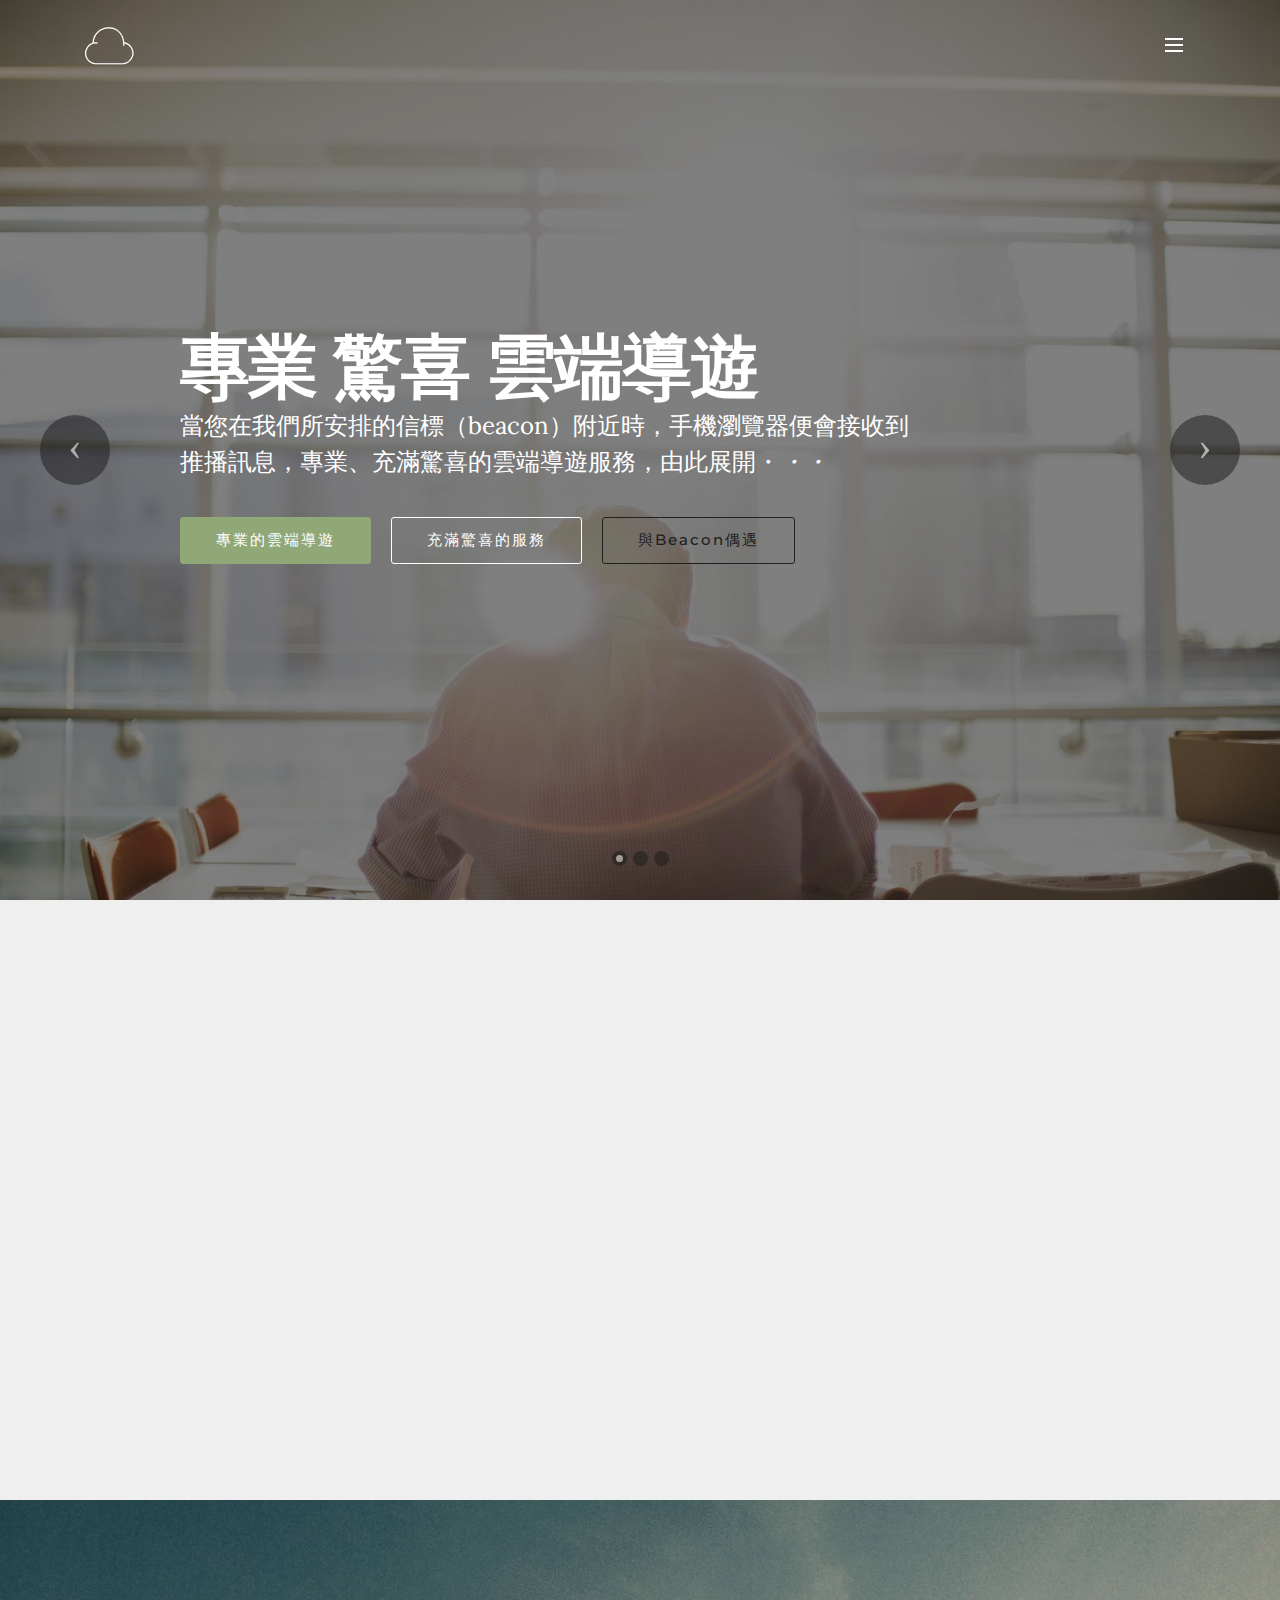
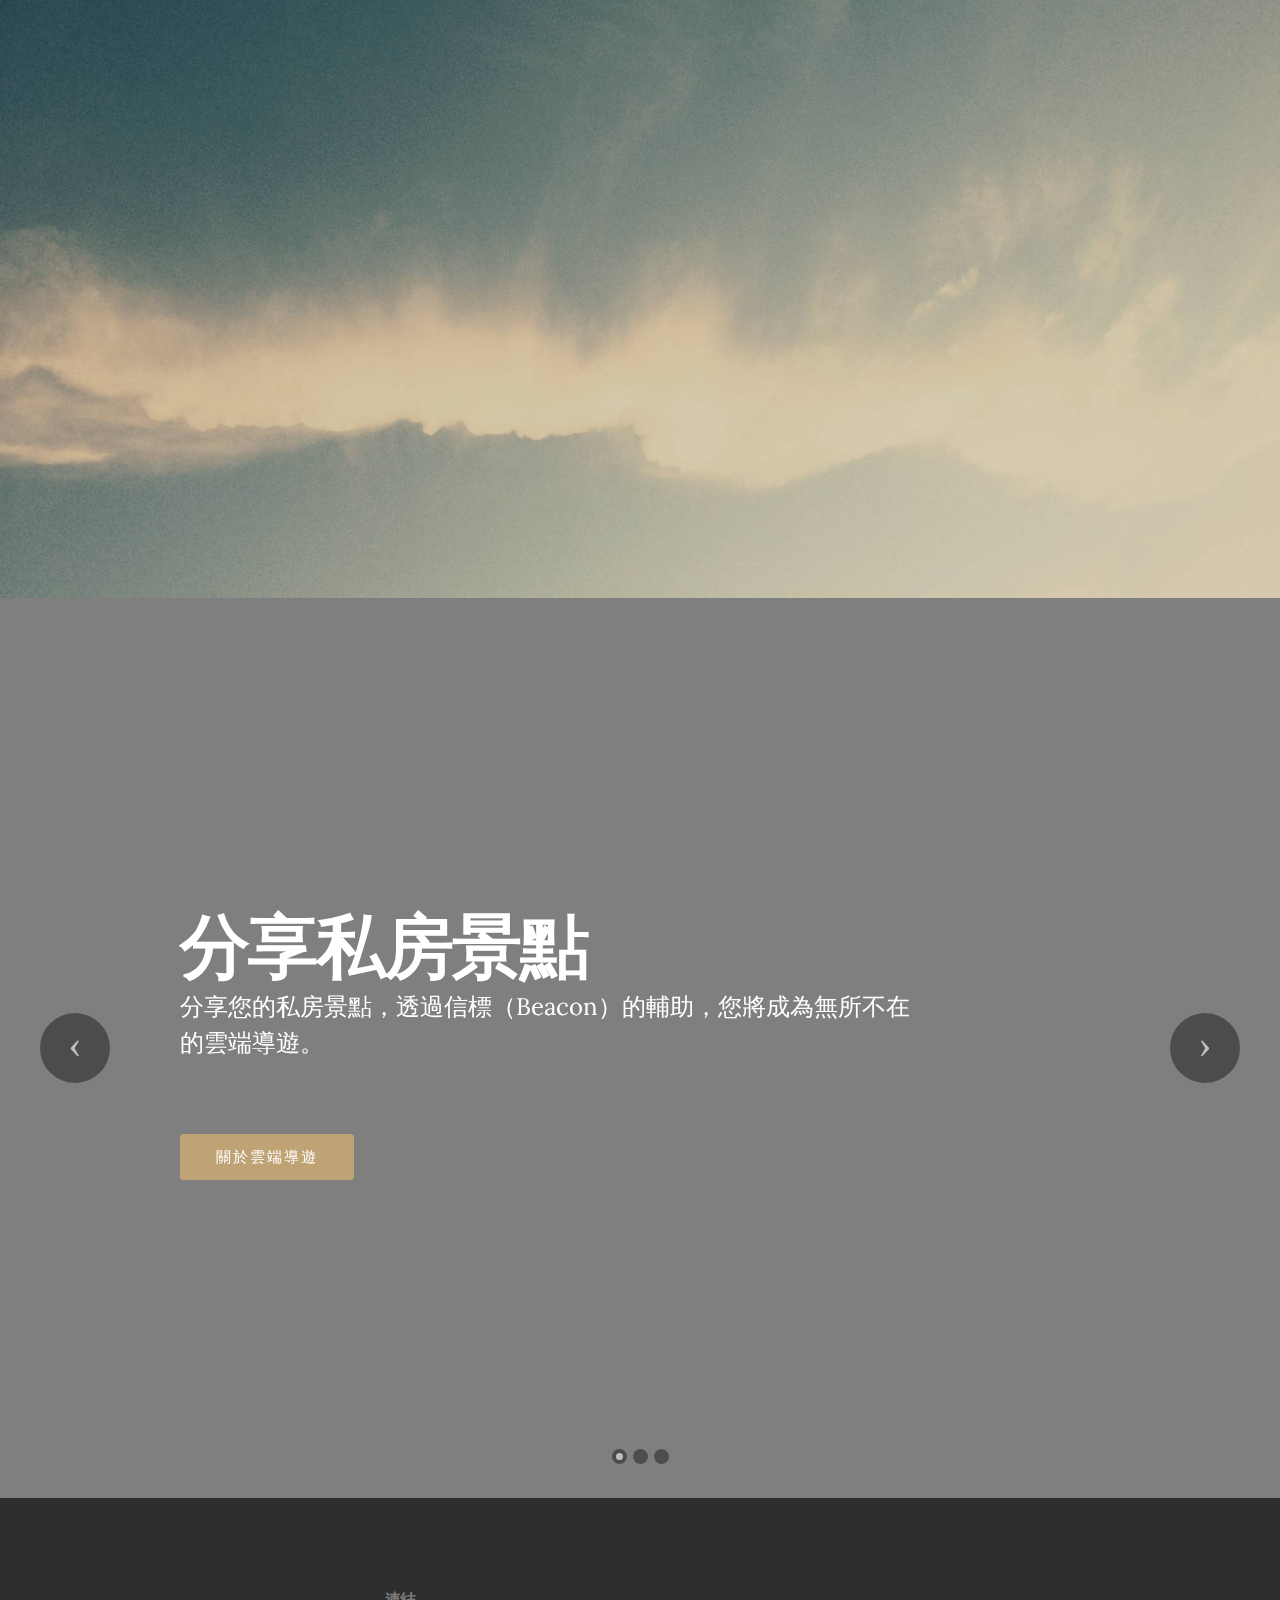
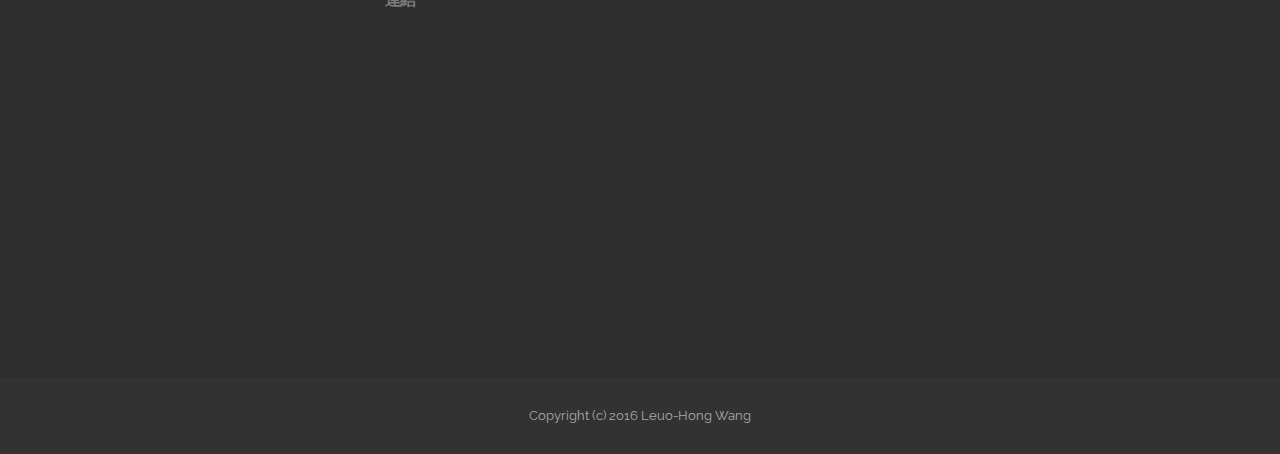
==== commit 4944e15c: "create github pages" ====
--- a/index.html
+++ b/index.html
@@ -36,17 +36,17 @@
 
                     <div class="navbar-brand">
                         <a href="index.html" class="etl-icon icon-cloud mbr-iconfont mbr-iconfont-menu navbar-logo"></a>
-                        <a class="navbar-caption" href="https://mobirise.com">雲端導遊</a>
+                        <a class="navbar-caption" href="https://mobirise.com"></a>
                     </div>
 
                 </div>
                 <div class="mbr-table-cell">
 
-                    <button class="navbar-toggler pull-xs-right hidden-md-up" type="button" data-toggle="collapse" data-target="#exCollapsingNavbar">
+                    <button class="navbar-toggler pull-xs-right" type="button" data-toggle="collapse" data-target="#exCollapsingNavbar">
                         <div class="hamburger-icon"></div>
                     </button>
 
-                    <ul class="nav-dropdown collapse pull-xs-right nav navbar-nav navbar-toggleable-sm" id="exCollapsingNavbar"><li class="nav-item"><a class="nav-link link" href="https://mobirise.com/">最新消息</a></li><li class="nav-item dropdown open"><a class="nav-link link dropdown-toggle" data-toggle="dropdown-submenu" href="https://mobirise.com/" aria-expanded="true">景點</a><div class="dropdown-menu"><a class="dropdown-item" href="https://mobirise.com/">Mobile friendly</a><a class="dropdown-item" href="https://mobirise.com/">Based on Bootstrap</a><div class="dropdown"><a class="dropdown-item dropdown-toggle" data-toggle="dropdown-submenu" href="https://mobirise.com/">Trendy blocks</a><div class="dropdown-menu dropdown-submenu"><a class="dropdown-item" href="https://mobirise.com/">Image/content slider</a><a class="dropdown-item" href="https://mobirise.com/">Contact forms</a><a class="dropdown-item" href="https://mobirise.com/">Image gallery</a><a class="dropdown-item" href="https://mobirise.com/">Mobile menu</a><a class="dropdown-item" href="https://mobirise.com/">Google maps</a><a class="dropdown-item" href="https://mobirise.com/">Social buttons</a><a class="dropdown-item" href="https://mobirise.com/">Google fonts</a><a class="dropdown-item" href="https://mobirise.com/">Video background</a></div></div><a class="dropdown-item" href="https://mobirise.com/">Host anywhere</a></div></li><li class="nav-item"><a class="nav-link link" href="https://mobirise.com/" aria-expanded="false">雲端導遊招募</a></li><li class="nav-item dropdown"><a class="nav-link link dropdown-toggle" data-toggle="dropdown-submenu" href="https://mobirise.com/" aria-expanded="false">HELP</a><div class="dropdown-menu"><a class="dropdown-item" href="http://forums.mobirise.com/">Forum</a><a class="dropdown-item" href="https://mobirise.com/">Tutorials</a><a class="dropdown-item" href="https://mobirise.com/">Contact us</a></div></li><li class="nav-item nav-btn"><a class="nav-link btn btn-white btn-white-outline" href="https://mobirise.com/">DOWNLOAD</a></li></ul>
+                    <ul class="nav-dropdown collapse pull-xs-right nav navbar-nav navbar-toggleable-xl" id="exCollapsingNavbar"><li class="nav-item"><a class="nav-link link" href="https://mobirise.com/">關於我們<br></a></li><li class="nav-item dropdown"><a class="nav-link link dropdown-toggle" data-toggle="dropdown-submenu" href="https://mobirise.com/" aria-expanded="false">FEATURES</a><div class="dropdown-menu"><a class="dropdown-item" href="https://mobirise.com/">Mobile friendly</a><a class="dropdown-item" href="https://mobirise.com/">Based on Bootstrap</a><div class="dropdown"><a class="dropdown-item dropdown-toggle" data-toggle="dropdown-submenu" href="https://mobirise.com/">Trendy blocks</a><div class="dropdown-menu dropdown-submenu"><a class="dropdown-item" href="https://mobirise.com/">Image/content slider</a><a class="dropdown-item" href="https://mobirise.com/">Contact forms</a><a class="dropdown-item" href="https://mobirise.com/">Image gallery</a><a class="dropdown-item" href="https://mobirise.com/">Mobile menu</a><a class="dropdown-item" href="https://mobirise.com/">Google maps</a><a class="dropdown-item" href="https://mobirise.com/">Social buttons</a><a class="dropdown-item" href="https://mobirise.com/">Google fonts</a><a class="dropdown-item" href="https://mobirise.com/">Video background</a></div></div><a class="dropdown-item" href="https://mobirise.com/">Host anywhere</a></div></li><li class="nav-item dropdown"><a class="nav-link link dropdown-toggle" data-toggle="dropdown-submenu" href="https://mobirise.com/">HELP</a><div class="dropdown-menu"><a class="dropdown-item" href="http://forums.mobirise.com/">Forum</a><a class="dropdown-item" href="https://mobirise.com/">Tutorials</a><a class="dropdown-item" href="https://mobirise.com/">Contact us</a></div></li><li class="nav-item nav-btn"><a class="nav-link btn btn-white btn-white-outline" href="https://mobirise.com/">DOWNLOAD</a></li></ul>
                     <button hidden="" class="navbar-toggler navbar-close" type="button" data-toggle="collapse" data-target="#exCollapsingNavbar">
                         <div class="close-icon"></div>
                     </button>
@@ -59,7 +59,7 @@
 
 </section>
 
-<section class="engine"><a rel="external" href="https://mobirise.com">responsive web design software download</a></section><section class="mbr-slider mbr-section mbr-section__container carousel slide mbr-section-nopadding mbr-after-navbar" data-ride="carousel" data-keyboard="false" data-wrap="true" data-pause="false" data-interval="5000" id="slider3-6">
+<section class="engine"><a rel="external" href="https://mobirise.com">bootstrap web page generator software</a></section><section class="mbr-slider mbr-section mbr-section__container carousel slide mbr-section-nopadding mbr-after-navbar" data-ride="carousel" data-keyboard="false" data-wrap="true" data-pause="false" data-interval="5000" id="slider3-6">
     <div>
         <div>
             <div>
@@ -314,15 +314,14 @@
     <div class="container">
         <div class="row">
             <div class="mbr-footer-content col-xs-12 col-md-3">
-                <p><strong>Address</strong><br>
+                <p><strong>地址</strong><br>
 1234 Street Name<br>
-City, AA 99999<br><br><br>
-<strong>Contacts</strong><br>
+City, AA 99999<br><br><br><strong>聯絡我們</strong><br>
 Email: support@mobirise.com<br>
 Phone: +1 (0) 000 0000 001<br>
 Fax: +1 (0) 000 0000 002</p>
             </div>
-            <div class="mbr-footer-content col-xs-12 col-md-3"><strong>Links</strong><ul><li><a class="text-white" href="https://mobirise.com/">Website builder</a></li><li><a class="text-white" href="https://mobirise.com/mobirise-free-win.zip">Download for Windows</a></li><li><a class="text-white" href="https://mobirise.com/mobirise-free-mac.zip">Download for Mac</a></li></ul></div>
+            <div class="mbr-footer-content col-xs-12 col-md-3"><font color="#7c7c7c" face="Montserrat, sans-serif"><span style="letter-spacing: -1px; line-height: 20px;"><strong>連結</strong></span></font><br><ul><li><a class="text-white" href="https://mobirise.com/">Website builder</a></li><li><a class="text-white" href="https://mobirise.com/mobirise-free-win.zip">Download for Windows</a></li><li><a class="text-white" href="https://mobirise.com/mobirise-free-mac.zip">Download for Mac</a></li></ul></div>
             <div class="col-xs-12 col-md-6">
                 <div class="mbr-map"><iframe frameborder="0" style="border:0" src="https://www.google.com/maps/embed/v1/place?key=AIzaSyA0Dx_boXQiwvdz8sJHoYeZNVTdoWONYkU&amp;q=place_id:ChIJZ3Bl622pQjQR0qw_1goAzaI" allowfullscreen=""></iframe></div>
             </div>
--- a/assets/mobirise/css/mbr-additional.css
+++ b/assets/mobirise/css/mbr-additional.css
@@ -481,76 +481,6 @@
 #menu-0 .close-icon::after {
   background-color: #ffffff;
 }
-#menu-0 .hide-buttons .nav-btn {
-  display: none !important;
-}
-#menu-0 .navbar-caption {
-  color: #ffffff;
-}
-#menu-0 .navbar-toggler {
-  color: #ffffff;
-}
-#menu-0 .link,
-#menu-0 .dropdown-item {
-  color: #ffffff;
-}
-#menu-0 .link {
-  font-size: 0.75rem;
-}
-#menu-0 .dropdown-item,
-#menu-0 .nav-dropdown-sm .link {
-  font-size: 0.812rem;
-}
-#menu-0 .link:hover,
-#menu-0 .dropdown-item:hover,
-#menu-0 .link:focus,
-#menu-0 .dropdown-item:focus {
-  color: #c0a375;
-}
-#menu-0 .link[aria-expanded="true"],
-#menu-0 .dropdown-menu {
-  background: #0e0e0e;
-}
-#menu-0 .nav-dropdown-sm .link:focus,
-#menu-0 .nav-dropdown-sm .link:hover,
-#menu-0 .nav-dropdown-sm .dropdown-item:focus,
-#menu-0 .nav-dropdown-sm .dropdown-item:hover {
-  background: #202020!important;
-}
-#menu-0 .navbar,
-#menu-0 .nav-dropdown-sm,
-#menu-0 .nav-dropdown-sm .link[aria-expanded="true"],
-#menu-0 .nav-dropdown-sm .dropdown-menu {
-  background: #282828;
-}
-#menu-0 .bg-color.transparent .link {
-  color: #ffffff;
-  transition: none;
-}
-#menu-0 .bg-color.transparent.opened .link {
-  transition: color 0.2s ease-in-out;
-}
-#menu-0 .bg-color.transparent.opened .link:hover,
-#menu-0 .bg-color.transparent.opened .link:focus {
-  color: #c0a375;
-}
-#menu-0 .link[aria-expanded="true"],
-#menu-0 .dropdown-item[aria-expanded="true"] {
-  color: #c0a375!important;
-}
-#menu-0.mbr-navbar--stuck .mbr-navbar__section {
-  background: #2c2c2c;
-}
-#menu-0 .mbr-navbar__hamburger {
-  color: #ffffff;
-}
-#menu-0 .close-icon::before,
-#menu-0 .close-icon::after {
-  background-color: #ffffff;
-}
-#form1-2 .form-control-label {
-  color: #232323;
-}
 #msg-box6-i .mbr-section-title,
 #msg-box6-i .lead p {
   color: #fff;
@@ -629,3 +559,180 @@
 #menu-9 .close-icon::after {
   background-color: #ffffff;
 }
+#msg-box8-s .mbr-section-title,
+#msg-box8-s p {
+  color: #fff;
+}
+#msg-box8-s .mbr-section-title {
+  font-size: 24px;
+}
+#msg-box2-n .mbr-section-title {
+  color: #fff;
+  font-size: 32px;
+}
+#msg-box2-n .mbr-section-subtitle {
+  color: #a0a0a0;
+}
+#msg-box2-n .mbr-section-subtitle SPAN {
+  color: #ffffff;
+}
+#gallery3-p .mbr-gallery-item > div > span FONT {
+  color: #ffffff;
+}
+#menu-k .hide-buttons .nav-btn {
+  display: none !important;
+}
+#menu-k .navbar-caption {
+  color: #ffffff;
+}
+#menu-k .navbar-toggler {
+  color: #ffffff;
+}
+#menu-k .link,
+#menu-k .dropdown-item {
+  color: #ffffff;
+}
+#menu-k .link {
+  font-size: 0.75rem;
+}
+#menu-k .dropdown-item,
+#menu-k .nav-dropdown-sm .link {
+  font-size: 0.812rem;
+}
+#menu-k .link:hover,
+#menu-k .dropdown-item:hover,
+#menu-k .link:focus,
+#menu-k .dropdown-item:focus {
+  color: #c0a375;
+}
+#menu-k .link[aria-expanded="true"],
+#menu-k .dropdown-menu {
+  background: #0e0e0e;
+}
+#menu-k .nav-dropdown-sm .link:focus,
+#menu-k .nav-dropdown-sm .link:hover,
+#menu-k .nav-dropdown-sm .dropdown-item:focus,
+#menu-k .nav-dropdown-sm .dropdown-item:hover {
+  background: #202020!important;
+}
+#menu-k .navbar,
+#menu-k .nav-dropdown-sm,
+#menu-k .nav-dropdown-sm .link[aria-expanded="true"],
+#menu-k .nav-dropdown-sm .dropdown-menu {
+  background: #282828;
+}
+#menu-k .bg-color.transparent .link {
+  color: #ffffff;
+  transition: none;
+}
+#menu-k .bg-color.transparent.opened .link {
+  transition: color 0.2s ease-in-out;
+}
+#menu-k .bg-color.transparent.opened .link:hover,
+#menu-k .bg-color.transparent.opened .link:focus {
+  color: #c0a375;
+}
+#menu-k .link[aria-expanded="true"],
+#menu-k .dropdown-item[aria-expanded="true"] {
+  color: #c0a375!important;
+}
+#menu-k.mbr-navbar--stuck .mbr-navbar__section {
+  background: #2c2c2c;
+}
+#menu-k .mbr-navbar__hamburger {
+  color: #ffffff;
+}
+#menu-k .close-icon::before,
+#menu-k .close-icon::after {
+  background-color: #ffffff;
+}
+#msg-box8-t .mbr-section-title,
+#msg-box8-t p {
+  color: #fff;
+}
+#msg-box8-t .mbr-section-title {
+  font-size: 24px;
+}
+#msg-box8-t .mbr-section-title FONT {
+  color: #ffffff;
+}
+#gallery3-v .mbr-gallery-item > div > span FONT {
+  color: #ffffff;
+}
+#menu-w .hide-buttons .nav-btn {
+  display: none !important;
+}
+#menu-w .navbar-caption {
+  color: #ffffff;
+}
+#menu-w .navbar-toggler {
+  color: #ffffff;
+}
+#menu-w .link,
+#menu-w .dropdown-item {
+  color: #ffffff;
+}
+#menu-w .link {
+  font-size: 0.75rem;
+}
+#menu-w .dropdown-item,
+#menu-w .nav-dropdown-sm .link {
+  font-size: 0.812rem;
+}
+#menu-w .link:hover,
+#menu-w .dropdown-item:hover,
+#menu-w .link:focus,
+#menu-w .dropdown-item:focus {
+  color: #c0a375;
+}
+#menu-w .link[aria-expanded="true"],
+#menu-w .dropdown-menu {
+  background: #0e0e0e;
+}
+#menu-w .nav-dropdown-sm .link:focus,
+#menu-w .nav-dropdown-sm .link:hover,
+#menu-w .nav-dropdown-sm .dropdown-item:focus,
+#menu-w .nav-dropdown-sm .dropdown-item:hover {
+  background: #202020!important;
+}
+#menu-w .navbar,
+#menu-w .nav-dropdown-sm,
+#menu-w .nav-dropdown-sm .link[aria-expanded="true"],
+#menu-w .nav-dropdown-sm .dropdown-menu {
+  background: #282828;
+}
+#menu-w .bg-color.transparent .link {
+  color: #ffffff;
+  transition: none;
+}
+#menu-w .bg-color.transparent.opened .link {
+  transition: color 0.2s ease-in-out;
+}
+#menu-w .bg-color.transparent.opened .link:hover,
+#menu-w .bg-color.transparent.opened .link:focus {
+  color: #c0a375;
+}
+#menu-w .link[aria-expanded="true"],
+#menu-w .dropdown-item[aria-expanded="true"] {
+  color: #c0a375 !important;
+}
+#menu-w.mbr-navbar--stuck .mbr-navbar__section {
+  background: #2c2c2c;
+}
+#menu-w .mbr-navbar__hamburger {
+  color: #ffffff;
+}
+#menu-w .close-icon::before,
+#menu-w .close-icon::after {
+  background-color: #ffffff;
+}
+#social-buttons2-10 .mbr-section-title,
+#social-buttons2-10 .btn-social {
+  color: #232323;
+}
+#msg-box5-18 P {
+  color: #ffffff;
+}
+#msg-box5-18 H3 {
+  color: #ffffff;
+}
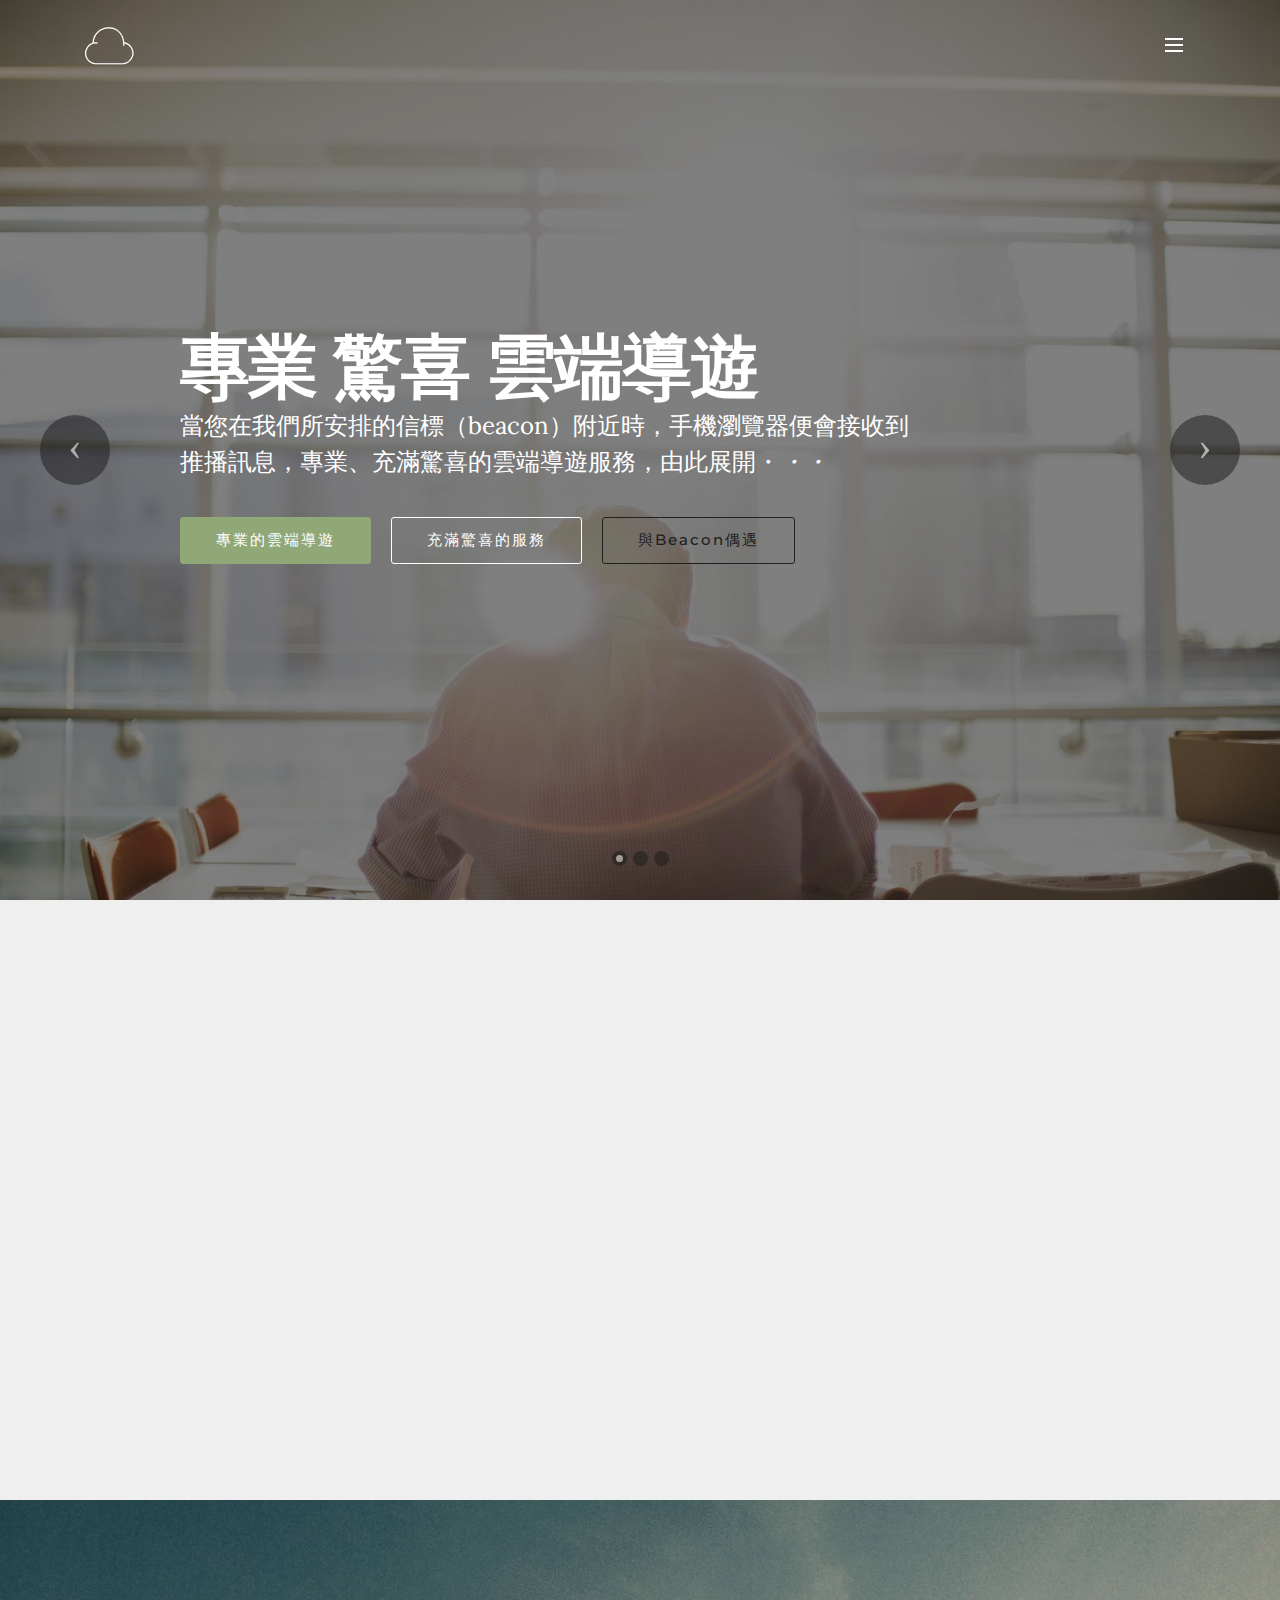
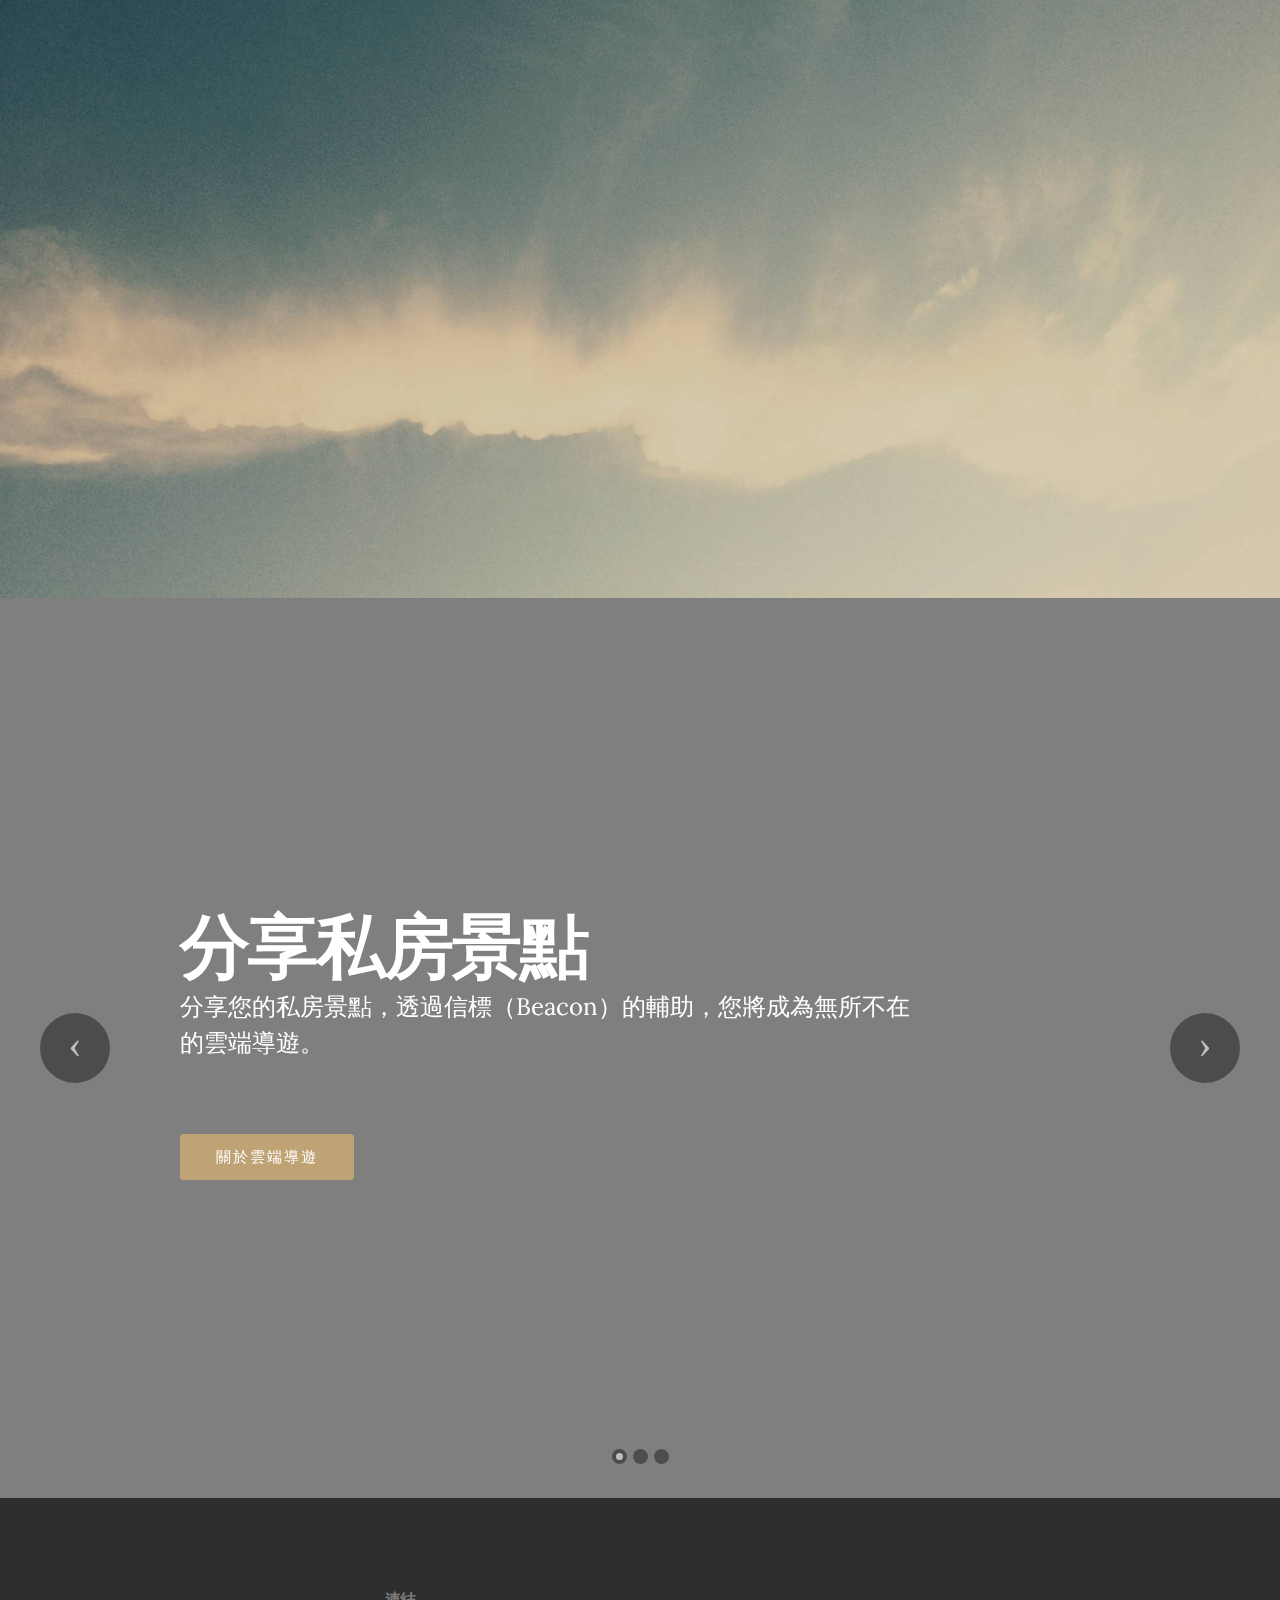
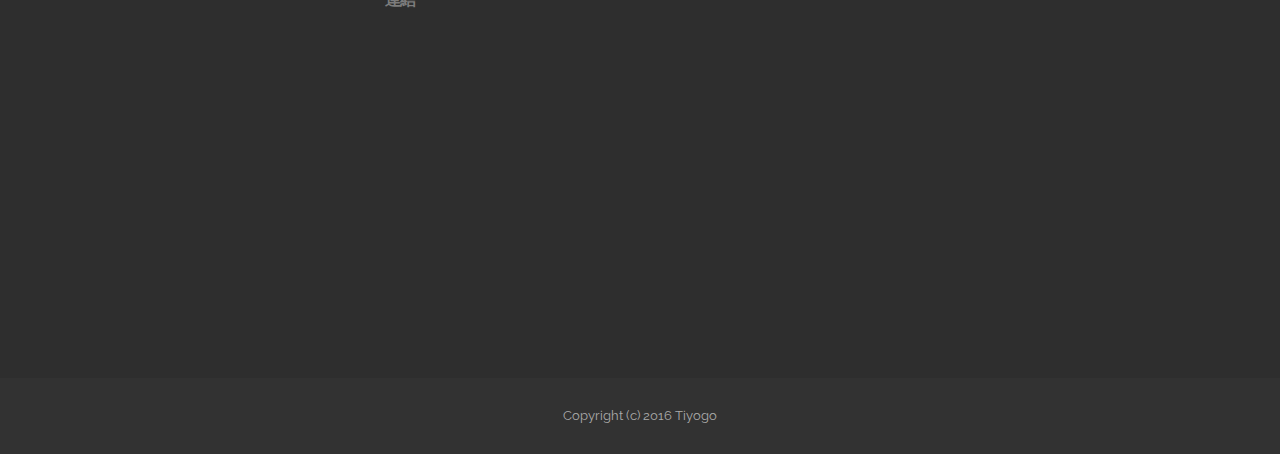
==== commit ede1932a: "create github pages" ====
--- a/index.html
+++ b/index.html
@@ -59,7 +59,7 @@
 
 </section>
 
-<section class="engine"><a rel="external" href="https://mobirise.com">bootstrap web page generator software</a></section><section class="mbr-slider mbr-section mbr-section__container carousel slide mbr-section-nopadding mbr-after-navbar" data-ride="carousel" data-keyboard="false" data-wrap="true" data-pause="false" data-interval="5000" id="slider3-6">
+<section class="engine"><a rel="external" href="https://mobirise.com">simple drag and drop site generator software</a></section><section class="mbr-slider mbr-section mbr-section__container carousel slide mbr-section-nopadding mbr-after-navbar" data-ride="carousel" data-keyboard="false" data-wrap="true" data-pause="false" data-interval="5000" id="slider3-6">
     <div>
         <div>
             <div>
@@ -332,7 +332,7 @@
 <footer class="mbr-small-footer mbr-section mbr-section-nopadding" id="footer1-2" style="background-color: rgb(50, 50, 50); padding-top: 1.75rem; padding-bottom: 1.75rem;">
     
     <div class="container">
-        <p class="text-xs-center">Copyright (c) 2016 Leuo-Hong Wang</p>
+        <p class="text-xs-center">Copyright (c) 2016 Tiyogo</p>
     </div>
 </footer>
 
--- a/assets/mobirise/css/mbr-additional.css
+++ b/assets/mobirise/css/mbr-additional.css
@@ -736,3 +736,19 @@
 #msg-box5-18 H3 {
   color: #ffffff;
 }
+#msg-box5-1c P {
+  color: #ffffff;
+  text-align: right;
+}
+#msg-box5-1c H3 {
+  color: #ffffff;
+  text-align: right;
+  font-size: 36px;
+}
+#msg-box5-1c FONT {
+  color: #ffffff;
+}
+#social-buttons2-1i .mbr-section-title,
+#social-buttons2-1i .btn-social {
+  color: #232323;
+}
